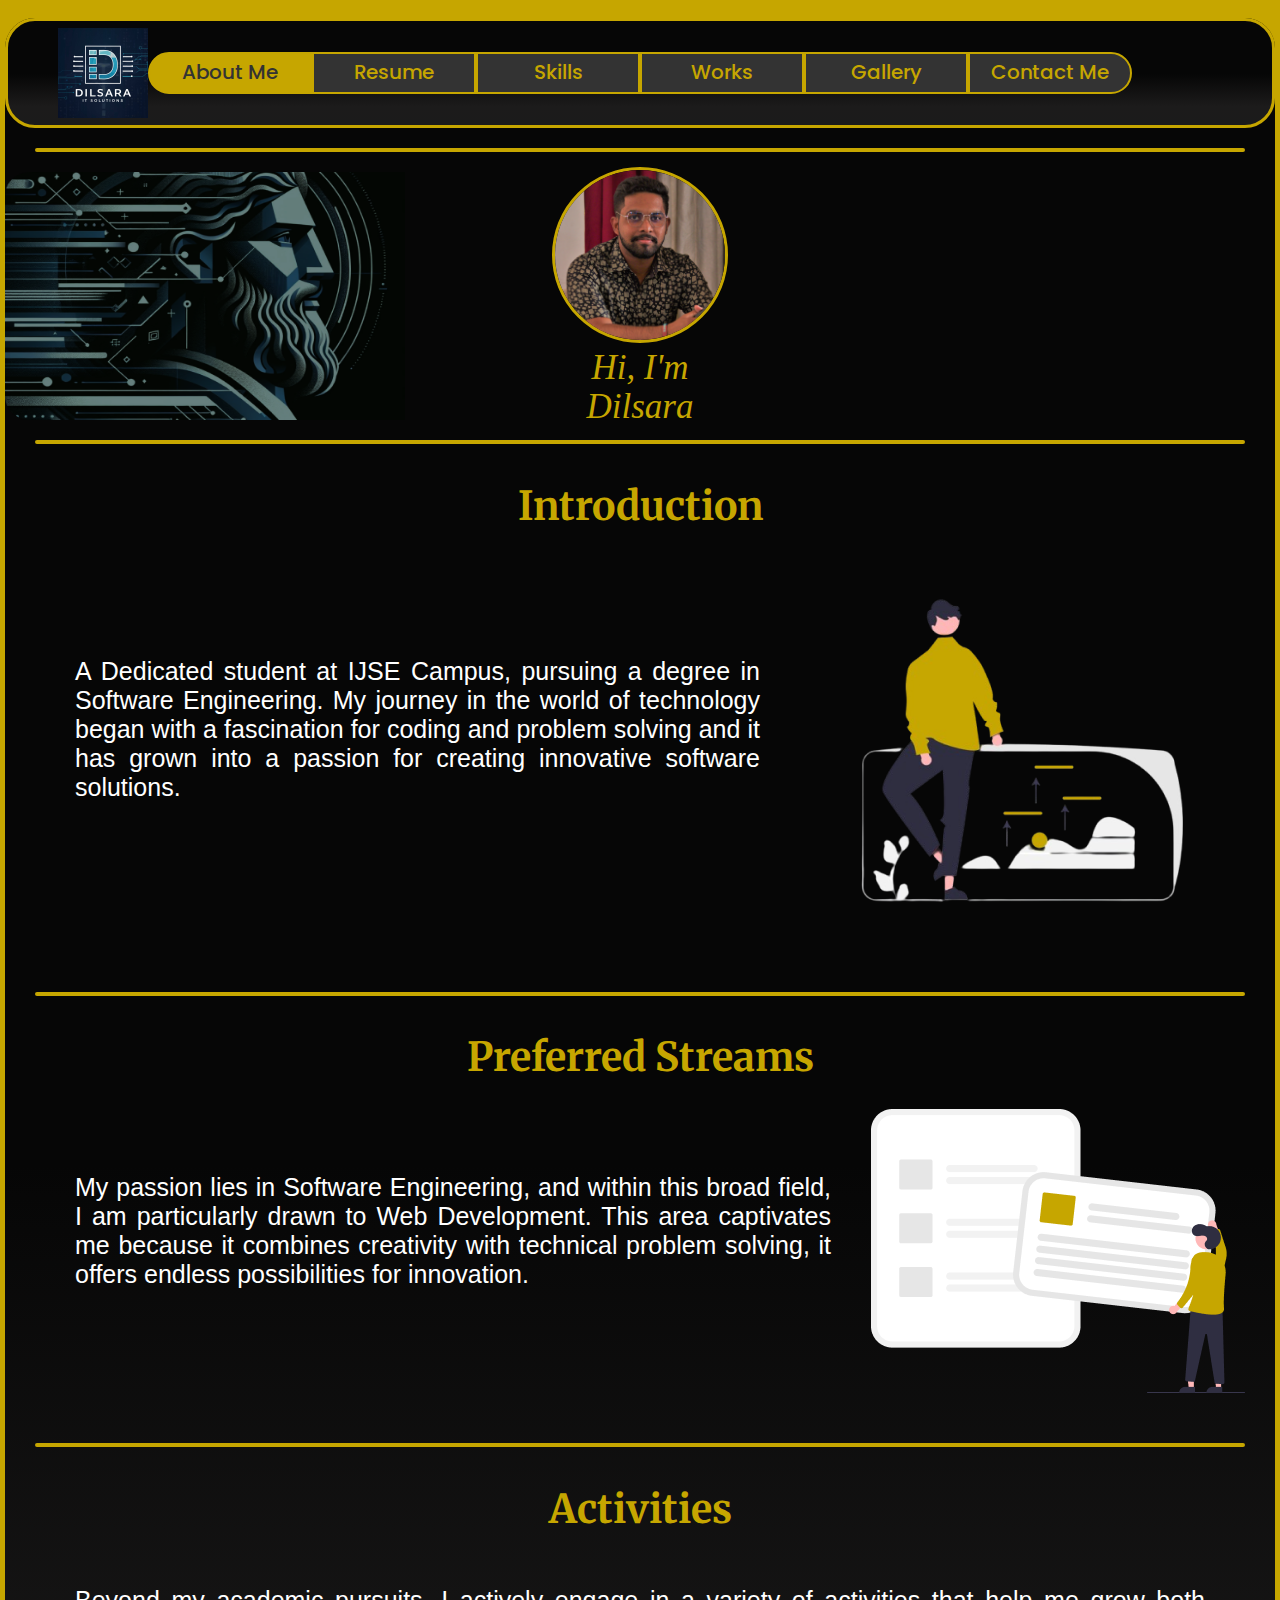
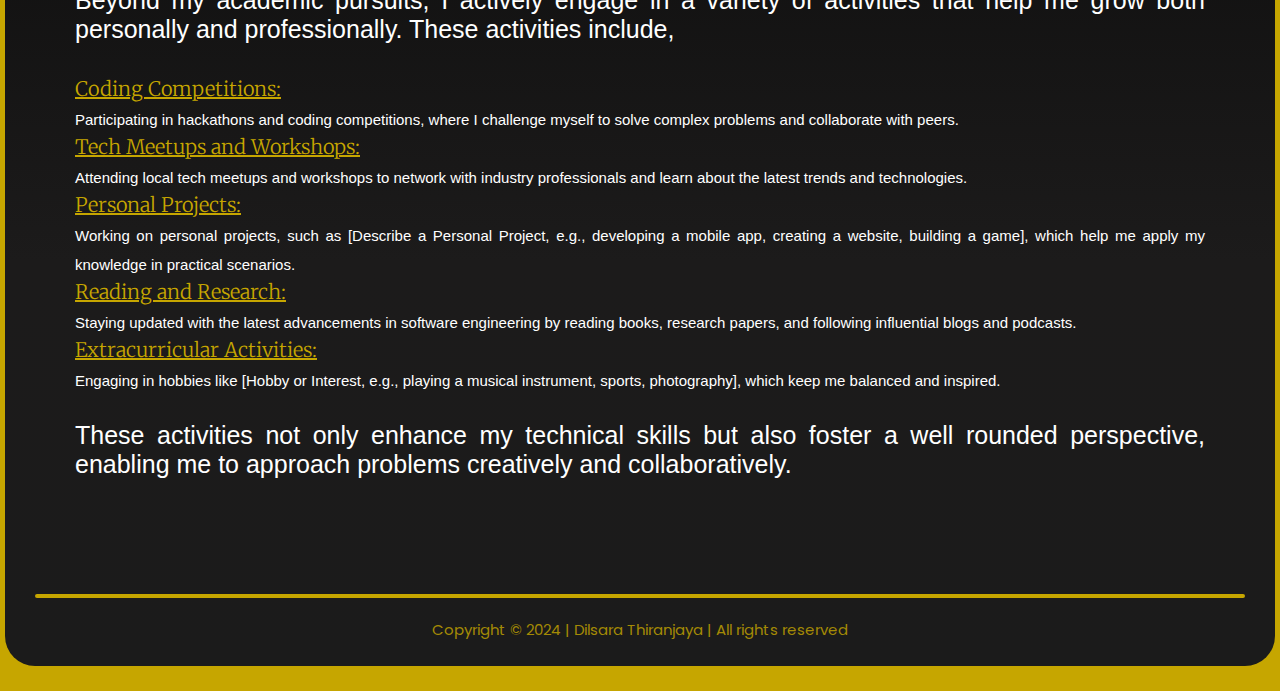
==== pages/about-me.html @ de801119 "Initial commit" ====
<!DOCTYPE html>
<html lang="en">

<head>
    <meta charset="UTF-8">
    <meta name="viewport" content="width=device-width, initial-scale=1.0">
    <title>Dilsara Thiranjaya</title>
    <link rel="icon" href="/assets/images/Logo.jpeg">
    <link rel="stylesheet" href="/assets/css/about-me.css">
    <link rel="preconnect" href="https://fonts.googleapis.com">
    <link rel="preconnect" href="https://fonts.gstatic.com" crossorigin>
    <link
        href="https://fonts.googleapis.com/css2?family=Poppins:ital,wght@0,100;0,200;0,300;0,400;0,500;0,600;0,700;0,800;0,900;1,100;1,200;1,300;1,400;1,500;1,600;1,700;1,800;1,900&display=swap"
        rel="stylesheet">
    <link
        href="https://fonts.googleapis.com/css2?family=Merriweather:ital,wght@0,300;0,400;0,700;0,900;1,300;1,400;1,700;1,900&display=swap"
        rel="stylesheet">
</head>

<body class="background">
    <div class="content-bg">
        <header class="header-box">
            <img id="header-logo" src="/assets/images/Logo.jpeg" alt="Logo">
            <div class="navigation-box">
                <nav>
                    <ul class="menu">
                        <li><a class="left-menu-box" id="about-me" href="#">About Me</a></li>
                        <li><a class="middle-menu-box" id="resume" href="/pages/resume.html">Resume</a></li>
                        <li><a class="middle-menu-box" id="skills" href="/pages/skills.html">Skills</a></li>
                        <li><a class="middle-menu-box" id="works" href="/pages/works.html">Works</a></li>
                        <li><a class="middle-menu-box" id="gallery" href="/pages/gallery.html">Gallery</a></li>
                        <li><a class="right-menu-box" id="contact-me" href="/pages/contact-me.html">Contact Me</a></li>
                    </ul>
                </nav>
            </div>
        </header>
        <main>
            <hr>
            <section class="profile-image-box">
                <img id="profile-side-art" src="/assets/images/Portfolio-side-art.png" alt="">
                <div class="profile-content">
                    <img id="profile-image" src="/assets/images/Profile-picture.png" alt="Profile-image">
                    <h1 id="profile-name">Hi, I'm Dilsara</h1>
                </div>
            </section>
            <hr>
            <section class="content-box">
                <h1 class="title-text">Introduction</h1>
                <div class="sub-content">
                    <p class="paragraph-text">A Dedicated student at IJSE Campus, pursuing a degree in Software
                        Engineering. My journey
                        in the world of technology
                        began with a fascination for coding and problem solving and it has grown into a passion for
                        creating innovative
                        software
                        solutions.</p>
                    <img id="side-img" src="/assets/images/Introduction-img.png" alt="image">
                </div>
                <hr>
                <h1 class="title-text">Preferred Streams</h1>
                <div class="sub-content">
                    <p class="paragraph-text">My passion lies in Software Engineering, and within this broad field, I am
                        particularly
                        drawn to Web Development. This
                        area captivates me because it combines creativity with technical problem solving, it offers
                        endless
                        possibilities for
                        innovation.</p>
                    <img id="side-img" src="/assets/images/Prefered-stream-img.png" alt="image">
                </div>
                <hr>
                <h1 class="title-text">Activities</h1>
                <div class="sub-content">
                    <p class="paragraph-text"><span class="main-text">Beyond my academic pursuits, I actively engage in
                            a variety of
                            activities that help me grow both personally and
                            professionally. These activities include,</span>
                        <br>
                        <br>
                        <span class="sub-header">Coding Competitions:</span>
                        <br>
                        <span class="sub-text">Participating in hackathons and coding competitions, where I challenge
                            myself to solve
                            complex problems and collaborate
                            with peers.</span>
                        <br>
                        <span class="sub-header">Tech Meetups and Workshops:</span>
                        <br>
                        <span class="sub-text">Attending local tech meetups and workshops to network with industry
                            professionals and
                            learn about the latest trends and
                            technologies.</span>
                        <br>
                        <span class="sub-header">Personal Projects:</span>
                        <br>
                        <span class="sub-text">Working on personal projects, such as [Describe a Personal Project, e.g.,
                            developing a
                            mobile app, creating a website,
                            building a game], which help me apply my knowledge in practical scenarios.</span>
                        <br>
                        <span class="sub-header">Reading and Research:</span>
                        <br>
                        <span class="sub-text">Staying updated with the latest advancements in software engineering by
                            reading books,
                            research papers, and following
                            influential blogs and podcasts.</span>
                        <br>
                        <span class="sub-header">Extracurricular Activities:</span>
                        <br>
                        <span class="sub-text">Engaging in hobbies like [Hobby or Interest, e.g., playing a musical
                            instrument, sports,
                            photography], which keep me
                            balanced and inspired.</span>
                        <br>
                        <br>
                        <span class="main-text">These activities not only enhance my technical skills but also foster a
                            well rounded
                            perspective, enabling me to
                            approach problems creatively and collaboratively.</span>
                    </p>
                </div>
            </section>
            <hr>
        </main>
        <footer class="footer-box">
            <p id="copyright">Copyright © 2024 | Dilsara Thiranjaya | All rights reserved</p>
        </footer>
    </div>
</body>

</html>
---- assets/css/about-me.css ----
.background {
  background-color: #c6a600;
  margin: 0;
  padding: 18px 5px 5px 5px;
}

.content-bg {
  height: 100%;
  width: 100%;
  background: linear-gradient(
    to bottom,
    #060606 51%,
    #1c1b1b 82%,
    #1b1b1b 100%
  );
  border-radius: 30px;
  align-items: center;
  justify-content: center;
}

/* ------------------------------- Header ------------------------------- */

.header-box {
  height: 110px;
  width: 100%;
  background: linear-gradient(
    to bottom,
    #060606 51%,
    #1c1b1b 82%,
    #1b1b1b 100%
  );
  border: 3px solid #c6a600;
  box-sizing: border-box;
  border-radius: 30px;
  display: flex;
  align-items: center;
  justify-content: center;
}

#header-logo {
  height: 90px;
  width: 90px;
  padding-left: 50px;
}

.navigation-box {
  margin: 0 auto;
  padding-right: 140px;
}

.menu {
  display: flex;
  padding: 0;
}

.menu li {
  list-style: none;
  font-size: 20px;
}

.menu li a {
  display: inline-block;
  width: 120px;
  height: 17.5px;
  line-height: 17.5px;
  text-align: center;
  padding: 10px 20px;
  background-color: #333333;
  color: #c6a600;
  border: 2px solid #c6a600;
  font-family: "Poppins", sans-serif;
  font-weight: 500;
  text-decoration: none;
  transition: 0.3s ease-in-out;
}

.left-menu-box {
  border-radius: 30px 0px 0px 30px;
}

.right-menu-box {
  border-radius: 0px 30px 30px 0px;
}

.middle-menu-box {
  border-radius: 0px;
}

.menu li a:hover {
  background-color: #ecc502;
  color: #333333;
  border-color: #ecc502;
  box-shadow: #ecc502 0px 0px 10px;
}

#about-me {
  background-color: #c6a600;
  color: #333333;
  border-color: #c6a600;
  cursor: default;
}

#about-me:hover {
  background-color: #c6a600;
  color: #333333;
  border-color: #c6a600;
  box-shadow: none;
}

/* ------------------------------- Profile ------------------------------- */

.profile-image-box {
  height: 248px;
  width: 100%;
  display: flex;
  align-items: center;
  justify-content: flex-start;
  margin-top: 20px;
}

.profile-content {
  width: 200px;
  display: flex;
  flex-direction: column;
  align-items: center;
  justify-content: center;
  padding-left: calc(50% - 500px);
}

#profile-image {
  width: 170px;
  height: 170px;
  border-radius: 100%;
  border: 3px solid #c6a600;
}

#profile-name {
  margin: 0 auto;
  padding-top: 5px;
  font-family: "Monotype Corsiva";
  font-style: italic;
  font-weight: 400;
  font-size: 35px;
  line-height: 39px;
  align-items: center;
  text-align: center;
  color: #c6a600;
}

#profile-side-art {
  height: 248px;
  width: 400px;
  opacity: 0.7;
}

/* ------------------------------- Content ------------------------------- */

.content-box {
  height: 100%;
  width: 100%;
  border-radius: 30px 30px 30px 30px;
  margin-top: 20px;
}

hr {
  width: 95%;
  border: 2px solid #c6a600;
  border-radius: 30px;
  margin-top: 20px;
  margin-bottom: 20px;
}

.sub-content {
  display: flex;

  justify-content: center;
  align-items: center;
  align-content: center;
  padding: 0px 30px 30px 30px;
}

.title-text {
  color: #c6a600;
  font-size: 40px;
  font-family: "Merriweather", serif;
  font-weight: 700;
  font-style: normal;
  text-align: center;
  padding-top: 10px;
}

.paragraph-text {
  color: #ffffff;
  font-size: 25px;
  font-family: "Nunito Sans", sans-serif;
  font-weight: 100;
  font-style: normal;
  text-align: justify;
  padding: 0px 40px 40px 40px;
}

#side-img {
  align-self: center;
}

.main-text {
  color: #ffffff;
  font-size: 25px;
  font-weight: 100;
}

.sub-header {
  font-family: "Merriweather", serif;
  color: #c6a600;
  font-size: 20px;
  font-weight: 300;
  text-decoration: underline;
}

.sub-text {
  color: #ffffff;
  font-size: 15px;
  font-weight: 100;
  padding-top: 10px;
}

/* ------------------------------- Footer ------------------------------- */

.footer-box {
  align-items: center;
  justify-content: center;
  margin: 20px;
  padding-bottom: 10px;
}

#copyright {
  font-family: "Poppins", sans-serif;
  font-weight: 400;
  font-size: 15px;
  opacity: 0.8;
  text-align: center;
  color: #c6a600;
}
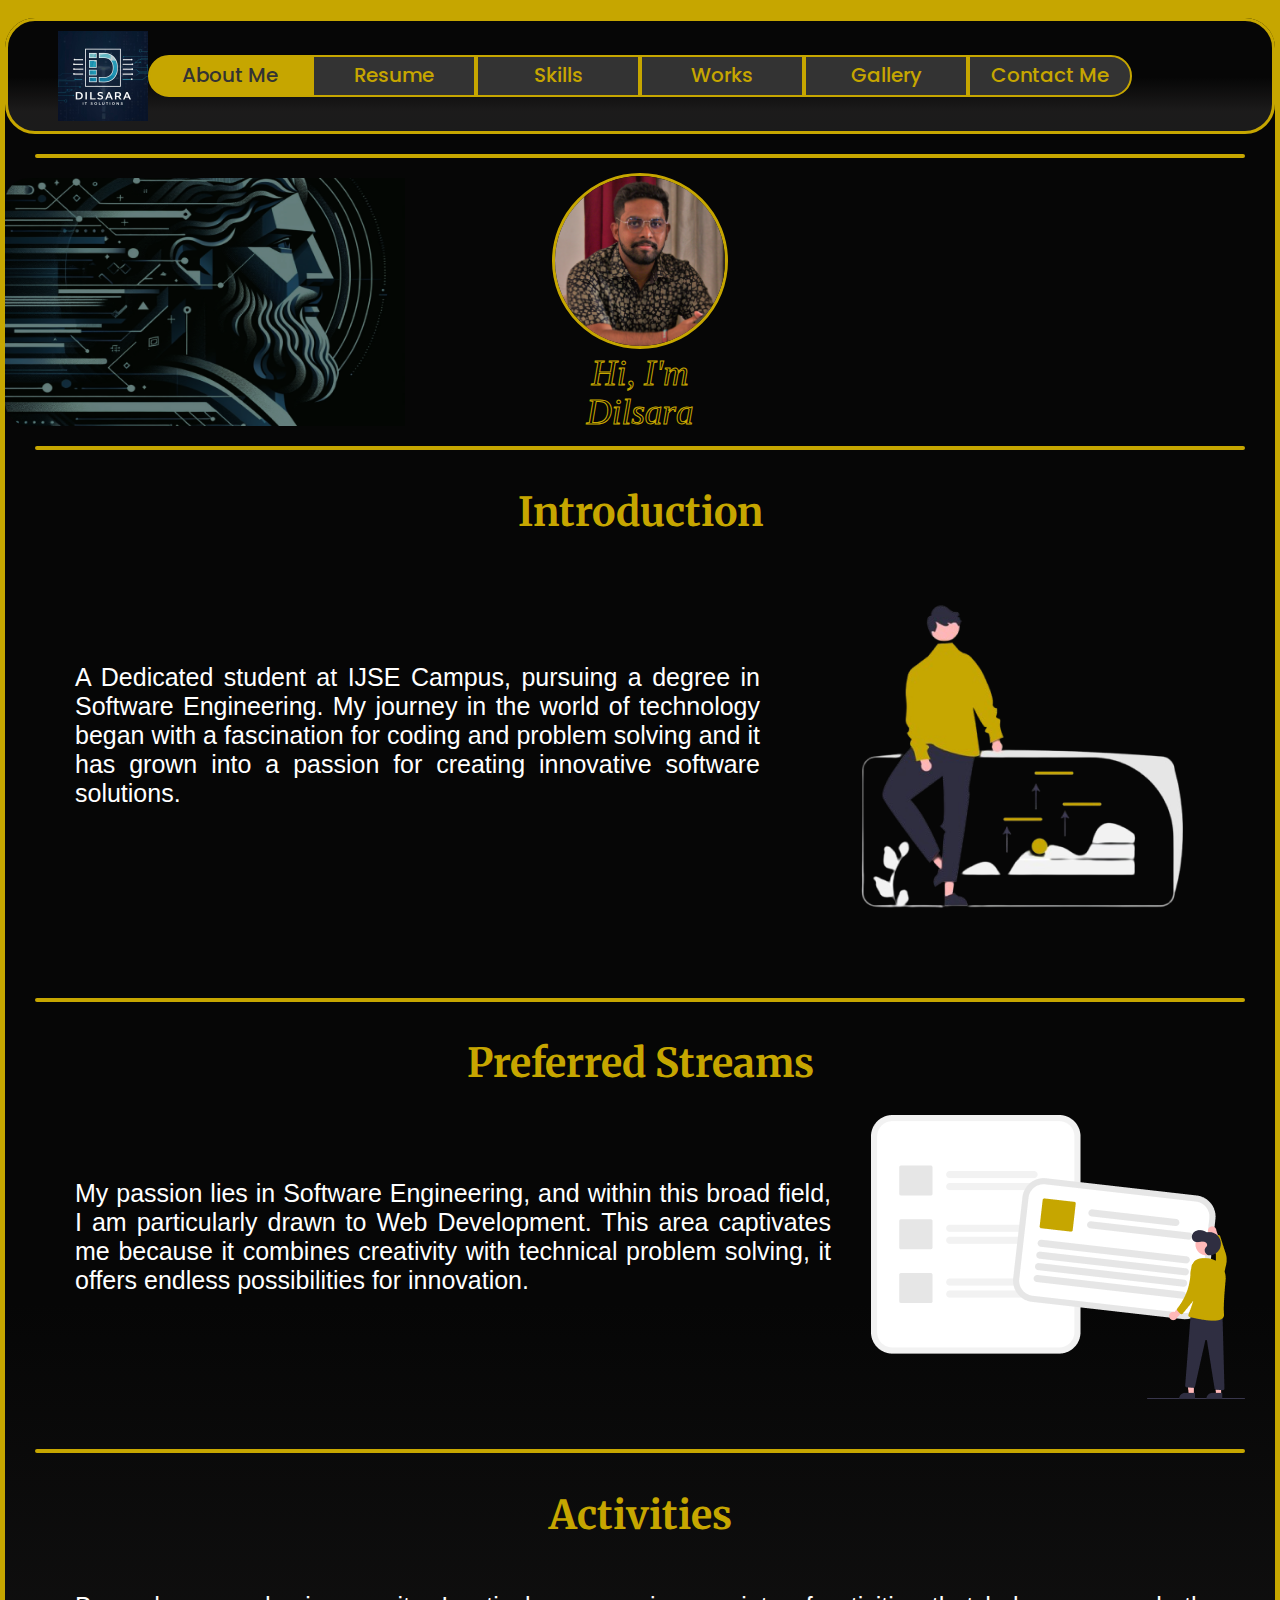
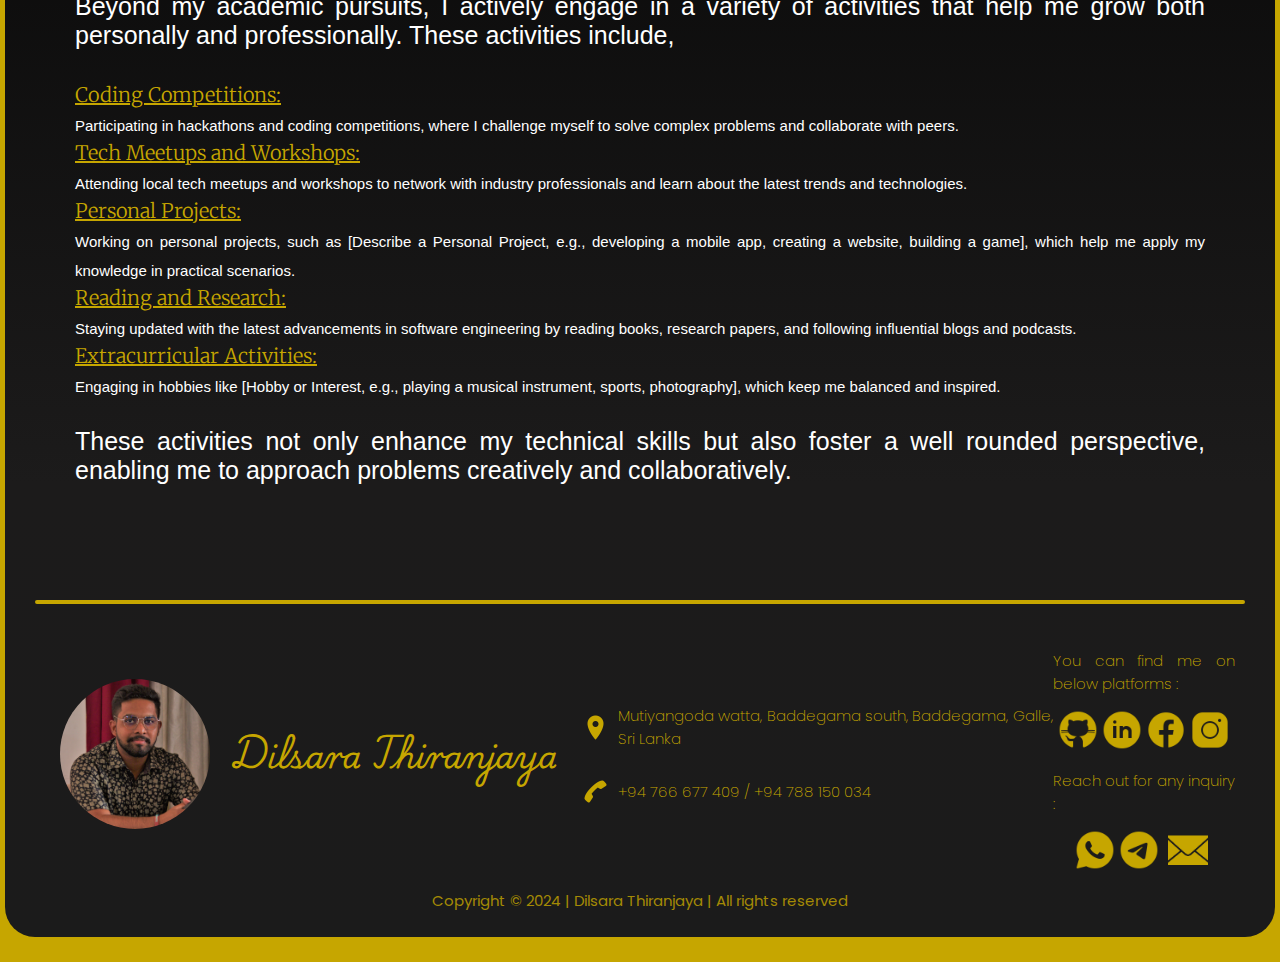
==== commit 0f0c303a: "Updated" ====
--- a/pages/about-me.html
+++ b/pages/about-me.html
@@ -15,6 +15,7 @@
     <link
         href="https://fonts.googleapis.com/css2?family=Merriweather:ital,wght@0,300;0,400;0,700;0,900;1,300;1,400;1,700;1,900&display=swap"
         rel="stylesheet">
+    <link href="https://fonts.googleapis.com/css2?family=Playwrite+CU:wght@100..400&display=swap" rel="stylesheet">
 </head>
 
 <body class="background">
@@ -123,6 +124,63 @@
             <hr>
         </main>
         <footer class="footer-box">
+            <div class="main-box">
+                <div class="left-side-box">
+                    <img id="footer-image" src="/assets/images/Profile-picture.png" alt="profile-image">
+                    <p id="footer-name">
+                        Dilsara Thiranjaya
+                    </p>
+                </div>
+                <div class="middle-box">
+                    <div class="contact-content">
+                        <img class="contact-icon" src="/assets/icons/Location-icon.png" alt="location" />
+                        <p class="contact-text">
+                            Mutiyangoda watta, Baddegama south, Baddegama, Galle, Sri Lanka
+                        </p>
+                    </div>
+                    <div class="contact-content">
+                        <img class="contact-icon" src="/assets/icons/Tel-icon.png" alt="tel" />
+                        <p class="contact-text">
+                            +94 766 677 409 / +94 788 150 034
+                        </p>
+                    </div>
+                </div>
+                <div class="right-side-box">
+                    <div class="social-media">
+                        <p id="follow-me-text">You can find me on below platforms :</p>
+                        <nav>
+                            <a href="https://github.com/DilsaraThiranjaya/" target="_blank">
+                                <img class="social-media-icon" src="/assets/icons/Github-icon.png" alt="github" />
+                            </a>
+                            <a href="https://www.linkedin.com/in/dilsara-thiranjaya-97b65128b/" target="_blank">
+                                <img class="social-media-icon" src="/assets/icons/LinkedIn-icon.png" alt="linkedin" />
+                            </a>
+                            <a href="https://web.facebook.com/dilsara.thiranjaya/" target="_blank">
+                                <img class="social-media-icon" src="/assets/icons/Facebook-icon.png" alt="facebook" />
+                            </a>
+                            </a>
+                            <a href="https://www.instagram.com/dilsarathiranjaya/" target="_blank">
+                                <img class="social-media-icon" src="/assets/icons/Instagram-icon.png" alt="instagram" />
+                            </a>
+                        </nav>
+                    </div>
+                    <div class="social-media">
+                        <p id="follow-me-text">Reach out for any inquiry :</p>
+                        <nav>
+                            <a href="https://wa.me/94766677409/" target="_blank">
+                                <img class="social-media-icon" src="/assets/icons/Whatsapp-icon.png" alt="whatsapp" />
+                            </a>
+                            <a href="https://t.me/dilsarathiranjaya/" target="_blank">
+                                <img class="social-media-icon" src="/assets/icons/Telegram-icon.png" alt="telegram" />
+                            </a>
+                            <a href="mailto:dilsarathiranjaya3@gmail.com/" target="_blank">
+                                <img id="email-icon" class="social-media-icon" src="/assets/icons/Email-icon.png"
+                                    alt="email" />
+                            </a>
+                        </nav>
+                    </div>
+                </div>
+            </div>
             <p id="copyright">Copyright © 2024 | Dilsara Thiranjaya | All rights reserved</p>
         </footer>
     </div>
--- a/assets/css/about-me.css
+++ b/assets/css/about-me.css
@@ -22,7 +22,6 @@
 
 .header-box {
   height: 110px;
-  width: 100%;
   background: linear-gradient(
     to bottom,
     #060606 51%,
@@ -30,11 +29,9 @@
     #1b1b1b 100%
   );
   border: 3px solid #c6a600;
-  box-sizing: border-box;
   border-radius: 30px;
   display: flex;
   align-items: center;
-  justify-content: center;
 }
 
 #header-logo {
@@ -144,7 +141,8 @@
   line-height: 39px;
   align-items: center;
   text-align: center;
-  color: #c6a600;
+  color: #060606;
+  -webkit-text-stroke: 1px #c6a600;
 }
 
 #profile-side-art {
@@ -227,10 +225,12 @@
 /* ------------------------------- Footer ------------------------------- */
 
 .footer-box {
+  display: flex;
+  flex-direction: column;
   align-items: center;
   justify-content: center;
   margin: 20px;
-  padding-bottom: 10px;
+  padding: 10px 20px;
 }
 
 #copyright {
@@ -241,3 +241,95 @@
   text-align: center;
   color: #c6a600;
 }
+
+.main-box {
+  display: flex;
+  width: 100%;
+  justify-content: space-between;
+  align-items: center;
+  padding: 0;
+}
+
+.left-side-box {
+  width: 550px;
+  display: flex;
+  justify-content: center;
+  align-items: center;
+  gap: 20px;
+}
+
+.middle-box {
+  width: 500px;
+}
+
+.right-side-box {
+  width: 190px;
+}
+
+.contact-content {
+  display: flex;
+  justify-content: flex-start;
+  align-items: center;
+}
+
+.contact-icon {
+  width: 25px;
+  height: 25px;
+  padding: 0px 10px;
+}
+
+.contact-text {
+  font-family: "Poppins", sans-serif;
+  font-weight: 200;
+  font-size: 15px;
+  text-align: justify;
+  color: #c6a600;
+}
+
+#footer-name {
+  font-family: "Playwrite CU", cursive;
+  font-weight: 600;
+  font-size: 30px;
+  color: #c6a600;
+}
+
+#footer-image {
+  width: 150px;
+  height: 150px;
+  border-radius: 180px;
+}
+
+#follow-me-text {
+  font-family: "Poppins", sans-serif;
+  font-weight: 200;
+  font-size: 15px;
+  text-align: justify;
+  color: #c6a600;
+  justify-self: flex-start;
+}
+
+.social-media {
+  width: 100%;
+  align-self: flex-end;
+  text-align: center;
+}
+
+.social-media-icon {
+  width: 40px;
+  height: 40px;
+}
+
+#email-icon {
+  height: 30px;
+  width: 40px;
+  padding: 5px;
+}
+
+.social-media a {
+  text-decoration: none;
+}
+
+.social-media-icon:hover {
+  transition: ease-in 0.3s;
+  transform: scale(1.2);
+}
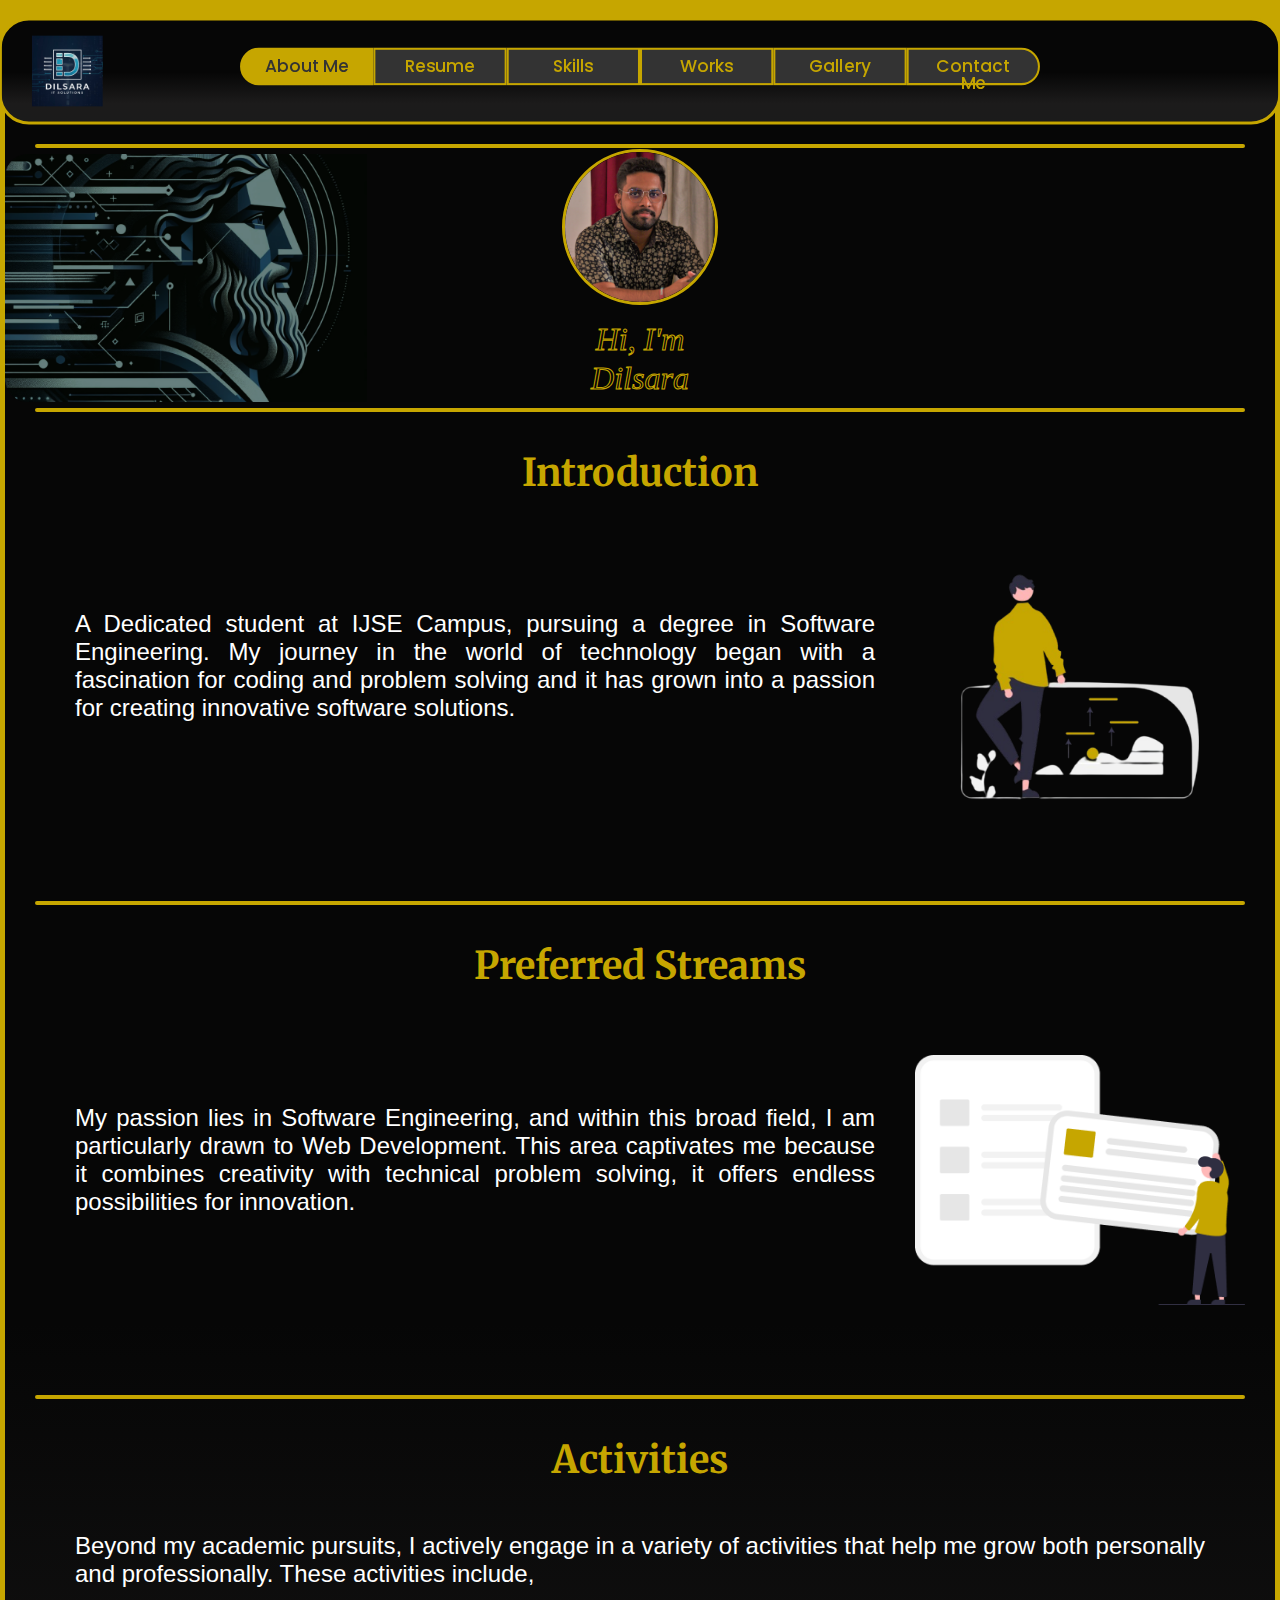
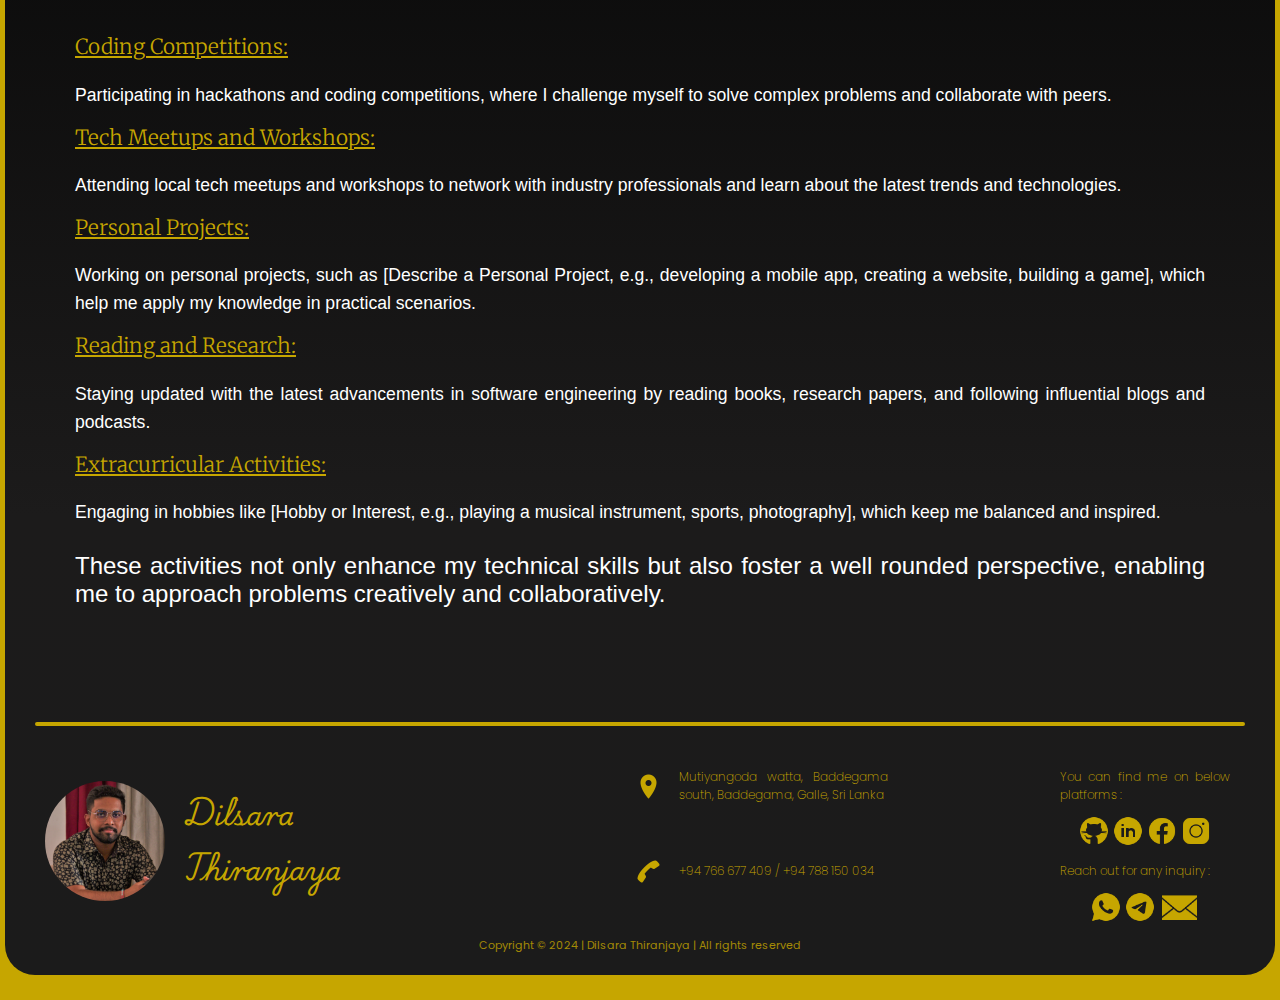
==== commit 0763e385: "Updated" ====
--- a/pages/about-me.html
+++ b/pages/about-me.html
@@ -7,6 +7,7 @@
     <title>Dilsara Thiranjaya</title>
     <link rel="icon" href="/assets/images/Logo.jpeg">
     <link rel="stylesheet" href="/assets/css/about-me.css">
+    <link rel="stylesheet" href="https://cdnjs.cloudflare.com/ajax/libs/font-awesome/6.0.0-beta3/css/all.min.css" />
     <link rel="preconnect" href="https://fonts.googleapis.com">
     <link rel="preconnect" href="https://fonts.gstatic.com" crossorigin>
     <link
@@ -34,6 +35,26 @@
                     </ul>
                 </nav>
             </div>
+            <button id="burger-btn">
+                <i id="burger" class="burger fa-solid fa-bars"></i>
+            </button>
+            <div id="menu-panel" class="menu-panel">
+                <nav>
+                    <button id="close-btn">
+                        <i id="close" class="close fa-solid fa-xmark"></i>
+                    </button>
+                </nav>
+                <nav class="side-manu-navigation">
+                    <ul class="side-menu">
+                        <li><a class="side-menu-item" id="about-me-side-menu" href="#">About Me</a></li>
+                        <li><a class="side-menu-item" href="/pages/resume.html">Resume</a></li>
+                        <li><a class="side-menu-item" href="/pages/skills.html">Skills</a></li>
+                        <li><a class="side-menu-item" href="/pages/works.html">Works</a></li>
+                        <li><a class="side-menu-item" href="/pages/gallery.html">Gallery</a></li>
+                        <li><a class="side-menu-item" href="/pages/contact-me.html">Contact Me</a></li>
+                    </ul>
+                </nav>
+            </div>
         </header>
         <main>
             <hr>
@@ -72,7 +93,8 @@
                 <hr>
                 <h1 class="title-text">Activities</h1>
                 <div class="sub-content">
-                    <p class="paragraph-text"><span class="main-text">Beyond my academic pursuits, I actively engage in
+                    <p class="paragraph-text">
+                        <span class="main-text">Beyond my academic pursuits, I actively engage in
                             a variety of
                             activities that help me grow both personally and
                             professionally. These activities include,</span>
@@ -184,6 +206,20 @@
             <p id="copyright">Copyright © 2024 | Dilsara Thiranjaya | All rights reserved</p>
         </footer>
     </div>
+
+    <script>
+        const burger = document.getElementById("burger");
+        const menuPanel = document.getElementById("menu-panel");
+        const closeBtn = document.getElementById("close");
+
+        burger.addEventListener("click", () => {
+            menuPanel.classList.toggle("active");
+        });
+
+        closeBtn.addEventListener("click", () => {
+            menuPanel.classList.remove("active");
+        });
+    </script>
 </body>
 
 </html>--- a/assets/css/about-me.css
+++ b/assets/css/about-me.css
@@ -1,3 +1,8 @@
+body {
+  margin: 0;
+  overflow-x: hidden;
+}
+
 .background {
   background-color: #c6a600;
   margin: 0;
@@ -21,6 +26,7 @@
 /* ------------------------------- Header ------------------------------- */
 
 .header-box {
+  scale: 1.005;
   height: 110px;
   background: linear-gradient(
     to bottom,
@@ -32,6 +38,8 @@
   border-radius: 30px;
   display: flex;
   align-items: center;
+  position: relative;
+  z-index: 10;
 }
 
 #header-logo {
@@ -42,7 +50,9 @@
 
 .navigation-box {
   margin: 0 auto;
-  padding-right: 140px;
+  position: absolute;
+  left: 50%;
+  transform: translateX(-50%);
 }
 
 .menu {
@@ -104,6 +114,102 @@
   box-shadow: none;
 }
 
+/* ===== Side Menu ===== */
+
+.burger {
+  color: #c6a600;
+  font-size: 32px;
+  scale: 1;
+  transition: scale 0.2s ease-in-out;
+}
+
+#burger-btn {
+  right: 35px;
+  opacity: 0%;
+}
+
+.burger:hover {
+  cursor: pointer;
+  color: #ecc502;
+  scale: 1.1;
+}
+
+button {
+  background-color: transparent;
+  position: absolute;
+  border: 0;
+}
+
+.menu-panel {
+  opacity: 0%;
+  height: 100vh;
+  width: 40vw;
+  background: linear-gradient(
+    to bottom,
+    #060606 51%,
+    #1c1b1b 82%,
+    #1b1b1b 100%
+  );
+  outline: 3px solid #c6a600;
+  border-radius: 30px;
+  position: fixed;
+  top: 0%;
+  right: -100%;
+  transition: right 0.5s ease;
+}
+
+.side-manu-navigation ul {
+  display: flex;
+  flex-direction: column;
+  row-gap: 20px;
+  margin-top: 150px;
+}
+
+.side-manu-navigation ul li a {
+  font-size: 18px;
+  color: #c6a600;
+  font-family: "Poppins", sans-serif;
+  font-weight: 500;
+  list-style: none;
+  text-decoration: none;
+}
+
+.side-menu-item:hover {
+  text-decoration: underline;
+  color: #ecc502;
+  cursor: pointer;
+}
+
+#about-me-side-menu {
+  color: #ecc502;
+  font-size: 20px;
+  font-weight: 600;
+}
+
+#about-me-side-menu:hover {
+  text-decoration: none;
+  color: #ecc502;
+  cursor: default;
+}
+
+.close {
+  color: #c6a600;
+  font-size: 28px;
+  margin: 15px;
+  rotate: 0deg;
+  transition: rotate 0.2s ease-in-out;
+}
+
+#close-btn {
+  right: 0%;
+}
+
+.close:hover {
+  cursor: pointer;
+  color: #ecc502;
+  rotate: 90deg;
+}
+
 /* ------------------------------- Profile ------------------------------- */
 
 .profile-image-box {
@@ -113,6 +219,7 @@
   align-items: center;
   justify-content: flex-start;
   margin-top: 20px;
+  position: relative;
 }
 
 .profile-content {
@@ -121,7 +228,9 @@
   flex-direction: column;
   align-items: center;
   justify-content: center;
-  padding-left: calc(50% - 500px);
+  position: absolute;
+  left: 50%;
+  transform: translateX(-50%);
 }
 
 #profile-image {
@@ -132,7 +241,8 @@
 }
 
 #profile-name {
-  margin: 0 auto;
+  width: 215px;
+  margin: 10px;
   padding-top: 5px;
   font-family: "Monotype Corsiva";
   font-style: italic;
@@ -146,8 +256,7 @@
 }
 
 #profile-side-art {
-  height: 248px;
-  width: 400px;
+  height: 275px;
   opacity: 0.7;
 }
 
@@ -156,8 +265,6 @@
 .content-box {
   height: 100%;
   width: 100%;
-  border-radius: 30px 30px 30px 30px;
-  margin-top: 20px;
 }
 
 hr {
@@ -170,7 +277,6 @@
 
 .sub-content {
   display: flex;
-
   justify-content: center;
   align-items: center;
   align-content: center;
@@ -179,7 +285,7 @@
 
 .title-text {
   color: #c6a600;
-  font-size: 40px;
+  font-size: 2.5rem;
   font-family: "Merriweather", serif;
   font-weight: 700;
   font-style: normal;
@@ -189,7 +295,7 @@
 
 .paragraph-text {
   color: #ffffff;
-  font-size: 25px;
+  font-size: 1.6rem;
   font-family: "Nunito Sans", sans-serif;
   font-weight: 100;
   font-style: normal;
@@ -199,25 +305,29 @@
 
 #side-img {
   align-self: center;
+  height: 350px;
+  width: 350px;
+  object-fit: contain;
 }
 
 .main-text {
   color: #ffffff;
-  font-size: 25px;
+  font-size: 1.6rem;
   font-weight: 100;
 }
 
 .sub-header {
   font-family: "Merriweather", serif;
   color: #c6a600;
-  font-size: 20px;
+  font-size: 1.4rem;
   font-weight: 300;
   text-decoration: underline;
+  line-height: 3;
 }
 
 .sub-text {
   color: #ffffff;
-  font-size: 15px;
+  font-size: 1.2rem;
   font-weight: 100;
   padding-top: 10px;
 }
@@ -259,22 +369,25 @@
 }
 
 .middle-box {
-  width: 500px;
+  width: 400px;
 }
 
 .right-side-box {
   width: 190px;
+  margin-right: 10px;
 }
 
 .contact-content {
   display: flex;
   justify-content: flex-start;
   align-items: center;
+  margin-bottom: 44px;
+  column-gap: 10px;
 }
 
 .contact-icon {
-  width: 25px;
-  height: 25px;
+  width: 30px;
+  height: 30px;
   padding: 0px 10px;
 }
 
@@ -333,3 +446,467 @@
   transition: ease-in 0.3s;
   transform: scale(1.2);
 }
+
+/* ------------------------------- Media Query ------------------------------- */
+
+@media screen and (min-width: 1440px) {
+}
+
+@media screen and (min-width: 1024px) and (max-width: 1439px) {
+  /* ===== Header ===== */
+
+  .header-box {
+    scale: 1.01;
+    height: 100px;
+  }
+
+  #header-logo {
+    height: 70px;
+    width: 70px;
+    padding-left: 30px;
+  }
+
+  .menu li {
+    font-size: 17px;
+  }
+
+  .menu li a {
+    width: 100px;
+    height: 16.5px;
+    line-height: 16.5px;
+    padding: 8px 14px;
+  }
+
+  /* ===== Profile ===== */
+
+  .profile-image-box {
+    height: 220px;
+  }
+
+  .profile-content {
+    width: 150px;
+  }
+
+  #profile-image {
+    width: 150px;
+    height: 150px;
+  }
+
+  #profile-name {
+    width: 180px;
+    font-size: 32px;
+  }
+
+  #profile-side-art {
+    height: 248px;
+  }
+
+  /* ===== Content ===== */
+
+  .title-text {
+    font-size: 2.4rem;
+    padding-top: 10px;
+  }
+
+  .paragraph-text {
+    font-size: 1.5rem;
+  }
+
+  #side-img {
+    height: 330px;
+    width: 330px;
+  }
+
+  .main-text {
+    font-size: 1.5rem;
+  }
+
+  .sub-header {
+    font-size: 1.3rem;
+  }
+
+  .sub-text {
+    font-size: 1.1rem;
+  }
+
+  /* ===== Footer ===== */
+
+  #copyright {
+    font-size: 11px;
+  }
+
+  .left-side-box {
+    width: 410px;
+    gap: 18px;
+  }
+
+  .middle-box {
+    width: 260px;
+  }
+
+  .contact-content {
+    margin-bottom: 34px;
+  }
+
+  .right-side-box {
+    width: 170px;
+    margin-right: 5px;
+  }
+
+  .contact-icon {
+    width: 25px;
+    height: 25px;
+    padding: 0px 8px;
+  }
+
+  .contact-text {
+    font-size: 12px;
+  }
+
+  #footer-name {
+    font-size: 25px;
+  }
+
+  #footer-image {
+    width: 120px;
+    height: 120px;
+  }
+
+  #follow-me-text {
+    font-size: 12px;
+  }
+
+  .social-media-icon {
+    width: 30px;
+    height: 30px;
+  }
+
+  #email-icon {
+    height: 25px;
+    width: 35px;
+    padding: 2.5px;
+  }
+}
+
+@media screen and (min-width: 768px) and (max-width: 1023px) {
+  .background {
+    padding: 15px 4px 4px 4px;
+  }
+
+  /* ===== Header ===== */
+
+  .header-box {
+    scale: 1.015;
+    height: 90px;
+  }
+
+  #header-logo {
+    height: 50px;
+    width: 50px;
+    padding-left: 25px;
+  }
+
+  .menu li {
+    font-size: 11px;
+  }
+
+  .menu li a {
+    width: 70px;
+    height: 14.5px;
+    line-height: 14.5px;
+    padding: 6px 12px;
+  }
+
+  /* ===== Profile ===== */
+
+  .profile-image-box {
+    height: 190px;
+  }
+
+  #profile-image {
+    width: 130px;
+    height: 130px;
+  }
+
+  #profile-name {
+    width: 165px;
+    font-size: 30px;
+    margin: 6px;
+  }
+
+  #profile-side-art {
+    height: 210px;
+  }
+
+  /* ===== Content ===== */
+
+  hr {
+    border-width: 1px;
+    margin-top: 15px;
+    margin-bottom: 15px;
+  }
+
+  .title-text {
+    font-size: 2.2rem;
+    padding-top: 8px;
+  }
+
+  .paragraph-text {
+    font-size: 1.3rem;
+    padding: 0px 30px 30px 30px;
+  }
+
+  #side-img {
+    height: 300px;
+    width: 300px;
+  }
+
+  .main-text {
+    font-size: 1.3rem;
+  }
+
+  .sub-header {
+    font-size: 1.1rem;
+  }
+
+  .sub-text {
+    font-size: 0.9rem;
+  }
+
+  /* ===== Footer ===== */
+
+  .footer-box {
+    margin: 10px;
+    padding: 10px 15px;
+  }
+
+  #copyright {
+    font-size: 10px;
+  }
+
+  .left-side-box {
+    width: 350px;
+    gap: 18px;
+  }
+
+  .middle-box {
+    width: 180px;
+  }
+
+  .contact-content {
+    margin-bottom: 24px;
+  }
+
+  .right-side-box {
+    width: 105px;
+    margin-right: 3px;
+  }
+
+  .contact-icon {
+    width: 15px;
+    height: 15px;
+    padding: 0px 8px;
+  }
+
+  .contact-text {
+    font-size: 8px;
+  }
+
+  #footer-name {
+    font-size: 20px;
+  }
+
+  #footer-image {
+    width: 100px;
+    height: 100px;
+  }
+
+  #follow-me-text {
+    font-size: 8px;
+  }
+
+  .social-media-icon {
+    width: 20px;
+    height: 20px;
+  }
+
+  #email-icon {
+    height: 15px;
+    width: 20px;
+    padding: 2.5px;
+  }
+}
+
+@media screen and (min-width: 425px) and (max-width: 767px) {
+  .background {
+    padding: 15px 3px 3px 3px;
+  }
+
+  /* ===== Header ===== */
+
+  .header-box {
+    scale: 1.015;
+    height: 90px;
+  }
+
+  #header-logo {
+    height: 50px;
+    width: 50px;
+    padding-left: 40px;
+  }
+
+  .menu li {
+    font-size: 11px;
+  }
+
+  .menu li a {
+    width: 70px;
+    height: 14.5px;
+    line-height: 14.5px;
+    padding: 6px 12px;
+  }
+
+  .navigation-box {
+    display: none;
+  }
+
+  .menu-panel {
+    opacity: 100%;
+  }
+
+  .menu-panel.active {
+    right: 0%;
+  }
+
+  #burger-btn {
+    opacity: 100%;
+  }
+
+  /* ===== Profile ===== */
+
+  .profile-image-box {
+    height: 190px;
+  }
+
+  #profile-image {
+    width: 130px;
+    height: 130px;
+  }
+
+  #profile-name {
+    width: 165px;
+    font-size: 30px;
+    margin: 6px;
+  }
+
+  #profile-side-art {
+    height: 210px;
+  }
+
+  /* ===== Content ===== */
+
+  hr {
+    border-width: 1px;
+    margin-top: 15px;
+    margin-bottom: 15px;
+  }
+
+  .title-text {
+    font-size: 2.2rem;
+    padding-top: 8px;
+  }
+
+  .paragraph-text {
+    font-size: 1.3rem;
+    padding: 0px 30px 30px 30px;
+  }
+
+  #side-img {
+    height: 300px;
+    width: 300px;
+  }
+
+  .main-text {
+    font-size: 1.3rem;
+  }
+
+  .sub-header {
+    font-size: 1.1rem;
+  }
+
+  .sub-text {
+    font-size: 0.9rem;
+  }
+
+  /* ===== Footer ===== */
+
+  .footer-box {
+    margin: 10px;
+    padding: 10px 15px;
+  }
+
+  #copyright {
+    font-size: 10px;
+  }
+
+  .left-side-box {
+    width: 350px;
+    gap: 18px;
+  }
+
+  .middle-box {
+    width: 180px;
+  }
+
+  .contact-content {
+    margin-bottom: 24px;
+  }
+
+  .right-side-box {
+    width: 105px;
+    margin-right: 3px;
+  }
+
+  .contact-icon {
+    width: 15px;
+    height: 15px;
+    padding: 0px 8px;
+  }
+
+  .contact-text {
+    font-size: 8px;
+  }
+
+  #footer-name {
+    font-size: 20px;
+  }
+
+  #footer-image {
+    width: 100px;
+    height: 100px;
+  }
+
+  #follow-me-text {
+    font-size: 8px;
+  }
+
+  .social-media-icon {
+    width: 20px;
+    height: 20px;
+  }
+
+  #email-icon {
+    height: 15px;
+    width: 20px;
+    padding: 2.5px;
+  }
+}
+
+@media screen and (min-width: 375px) and (max-width: 424px) {
+}
+
+@media screen and (min-width: 320px) and (max-width: 374px) {
+}
+
+@media screen and (max-width: 323px) {
+}
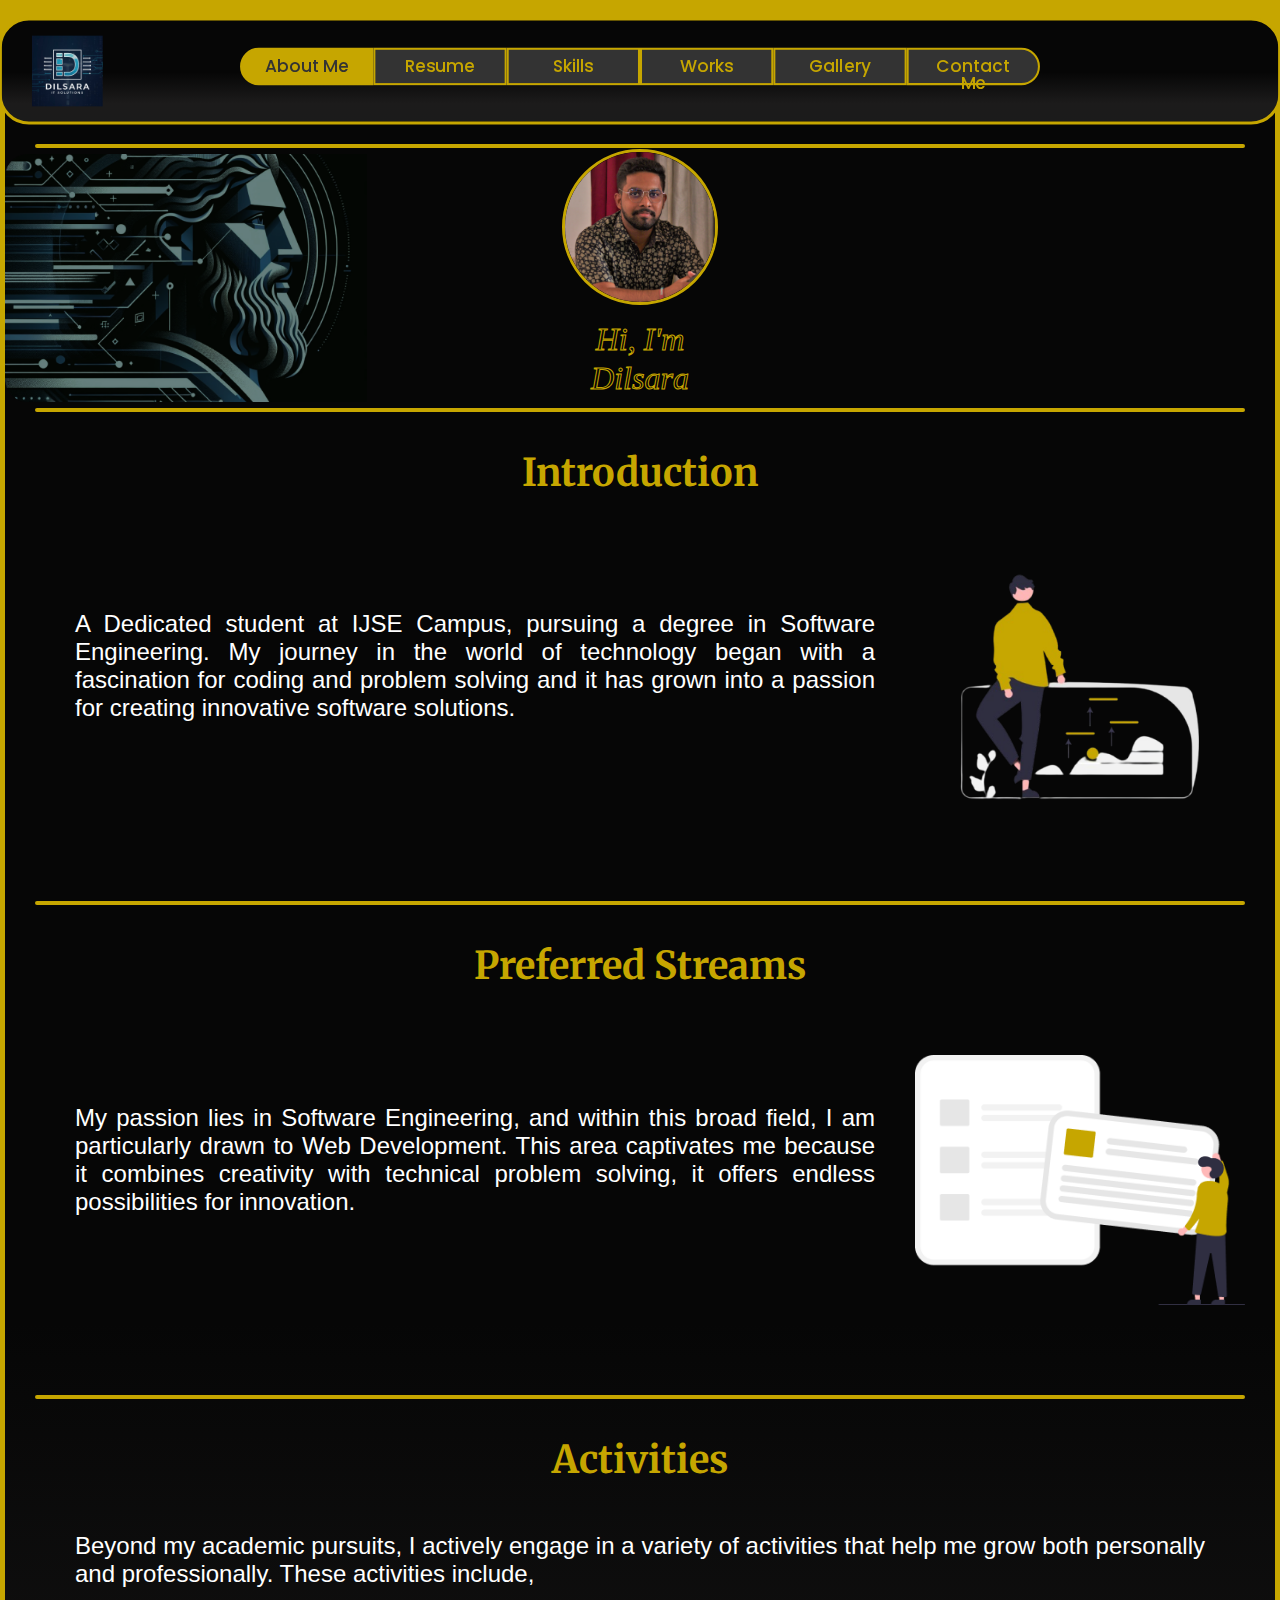
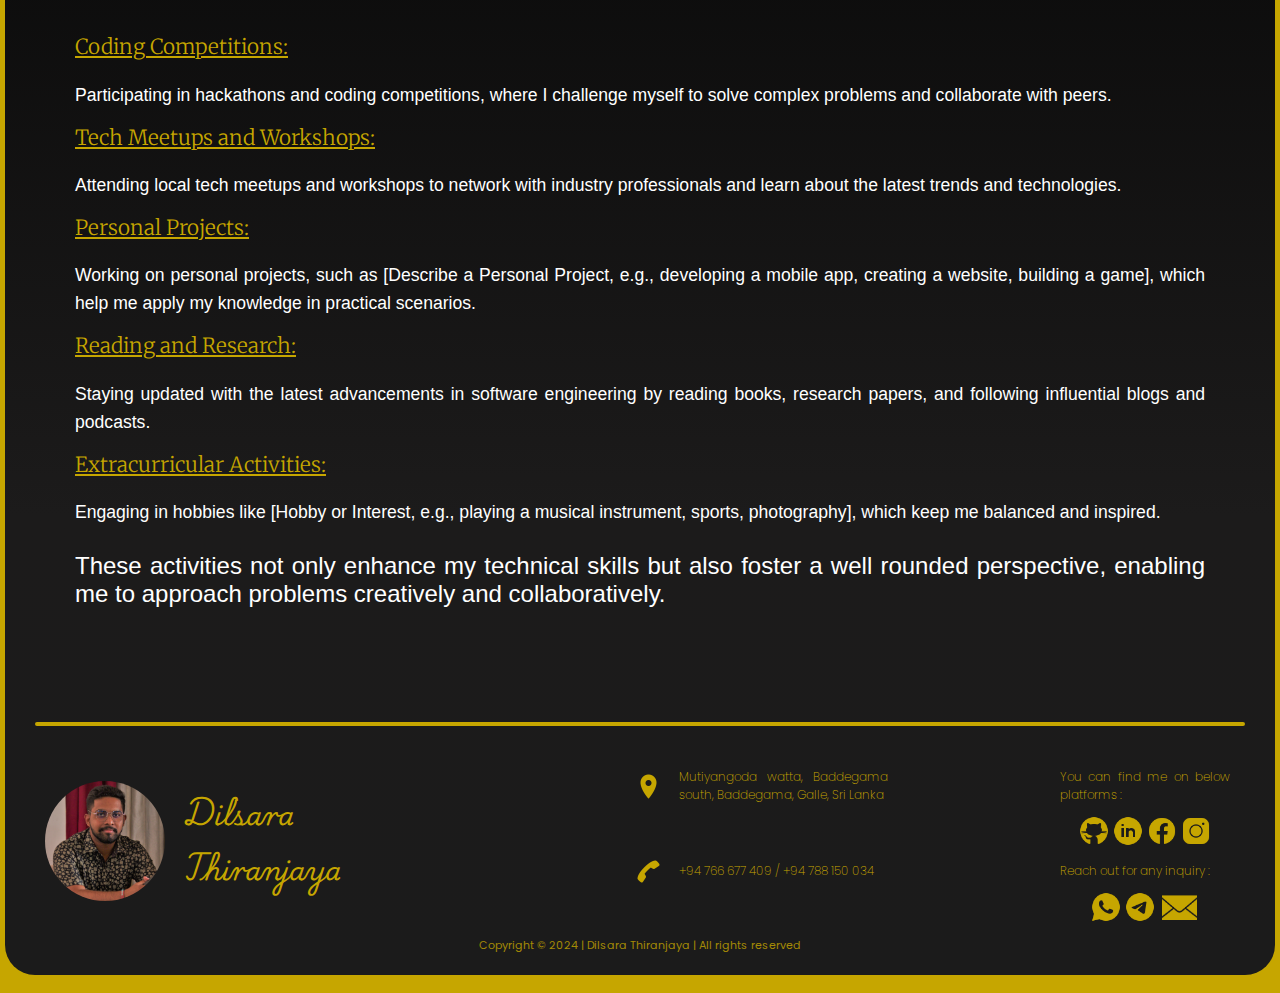
==== commit 07a03ae0: "Updated" ====
--- a/pages/about-me.html
+++ b/pages/about-me.html
@@ -76,7 +76,7 @@
                         creating innovative
                         software
                         solutions.</p>
-                    <img id="side-img" src="/assets/images/Introduction-img.png" alt="image">
+                    <img class="side-img" src="/assets/images/Introduction-img.png" alt="image">
                 </div>
                 <hr>
                 <h1 class="title-text">Preferred Streams</h1>
@@ -88,7 +88,7 @@
                         endless
                         possibilities for
                         innovation.</p>
-                    <img id="side-img" src="/assets/images/Prefered-stream-img.png" alt="image">
+                    <img class="side-img" src="/assets/images/Prefered-stream-img.png" alt="image">
                 </div>
                 <hr>
                 <h1 class="title-text">Activities</h1>
--- a/assets/css/about-me.css
+++ b/assets/css/about-me.css
@@ -6,7 +6,7 @@
 .background {
   background-color: #c6a600;
   margin: 0;
-  padding: 18px 5px 5px 5px;
+  padding: 18px 5px 18px 5px;
 }
 
 .content-bg {
@@ -279,7 +279,6 @@
   display: flex;
   justify-content: center;
   align-items: center;
-  align-content: center;
   padding: 0px 30px 30px 30px;
 }
 
@@ -303,7 +302,7 @@
   padding: 0px 40px 40px 40px;
 }
 
-#side-img {
+.side-img {
   align-self: center;
   height: 350px;
   width: 350px;
@@ -339,7 +338,7 @@
   flex-direction: column;
   align-items: center;
   justify-content: center;
-  margin: 20px;
+  margin: 20px 20px 0px 20px;
   padding: 10px 20px;
 }
 
@@ -512,7 +511,7 @@
     font-size: 1.5rem;
   }
 
-  #side-img {
+  .side-img {
     height: 330px;
     width: 330px;
   }
@@ -590,13 +589,13 @@
 
 @media screen and (min-width: 768px) and (max-width: 1023px) {
   .background {
-    padding: 15px 4px 4px 4px;
+    padding: 15px 4px 15px 4px;
   }
 
   /* ===== Header ===== */
 
   .header-box {
-    scale: 1.015;
+    scale: 1.01;
     height: 90px;
   }
 
@@ -656,7 +655,7 @@
     padding: 0px 30px 30px 30px;
   }
 
-  #side-img {
+  .side-img {
     height: 300px;
     width: 300px;
   }
@@ -739,14 +738,14 @@
 
 @media screen and (min-width: 425px) and (max-width: 767px) {
   .background {
-    padding: 15px 3px 3px 3px;
+    padding: 15px 3px 15px 3px;
   }
 
   /* ===== Header ===== */
 
   .header-box {
     scale: 1.015;
-    height: 90px;
+    height: 70px;
   }
 
   #header-logo {
@@ -755,17 +754,6 @@
     padding-left: 40px;
   }
 
-  .menu li {
-    font-size: 11px;
-  }
-
-  .menu li a {
-    width: 70px;
-    height: 14.5px;
-    line-height: 14.5px;
-    padding: 6px 12px;
-  }
-
   .navigation-box {
     display: none;
   }
@@ -785,22 +773,22 @@
   /* ===== Profile ===== */
 
   .profile-image-box {
-    height: 190px;
+    height: 160px;
   }
 
   #profile-image {
-    width: 130px;
-    height: 130px;
+    width: 100px;
+    height: 100px;
   }
 
   #profile-name {
-    width: 165px;
-    font-size: 30px;
-    margin: 6px;
+    width: 150px;
+    font-size: 26px;
+    margin: 4px;
   }
 
   #profile-side-art {
-    height: 210px;
+    height: 185px;
   }
 
   /* ===== Content ===== */
@@ -812,30 +800,36 @@
   }
 
   .title-text {
-    font-size: 2.2rem;
-    padding-top: 8px;
+    font-size: 1.8rem;
+    padding-top: 5px;
   }
 
   .paragraph-text {
-    font-size: 1.3rem;
-    padding: 0px 30px 30px 30px;
-  }
-
-  #side-img {
-    height: 300px;
-    width: 300px;
+    font-size: 1rem;
+    padding: 0 20px;
+  }
+
+  .side-img {
+    height: 200px;
+    width: 200px;
+  }
+
+  .sub-content {
+    display: flex;
+    flex-direction: column;
+    padding: 0;
   }
 
   .main-text {
-    font-size: 1.3rem;
+    font-size: 1rem;
   }
 
   .sub-header {
-    font-size: 1.1rem;
+    font-size: 0.9rem;
   }
 
   .sub-text {
-    font-size: 0.9rem;
+    font-size: 0.7rem;
   }
 
   /* ===== Footer ===== */
@@ -845,49 +839,54 @@
     padding: 10px 15px;
   }
 
+  .main-box {
+    flex-direction: column;
+  }
+
   #copyright {
-    font-size: 10px;
+    font-size: 8px;
   }
 
   .left-side-box {
-    width: 350px;
-    gap: 18px;
+    width: 100%;
+    gap: 10px;
   }
 
   .middle-box {
-    width: 180px;
+    width: 100%;
+    margin: 20px 0px;
   }
 
   .contact-content {
-    margin-bottom: 24px;
+    margin: 5px 10px;
   }
 
   .right-side-box {
-    width: 105px;
-    margin-right: 3px;
+    width: 100%;
+    margin-bottom: 10px;
   }
 
   .contact-icon {
     width: 15px;
     height: 15px;
-    padding: 0px 8px;
   }
 
   .contact-text {
-    font-size: 8px;
+    font-size: 10px;
   }
 
   #footer-name {
-    font-size: 20px;
+    font-size: 18px;
   }
 
   #footer-image {
-    width: 100px;
-    height: 100px;
+    width: 70px;
+    height: 70px;
   }
 
   #follow-me-text {
-    font-size: 8px;
+    font-size: 10px;
+    text-align: center;
   }
 
   .social-media-icon {
@@ -903,10 +902,579 @@
 }
 
 @media screen and (min-width: 375px) and (max-width: 424px) {
+  .background {
+    padding: 10px 3px 10px 3px;
+  }
+
+  /* ===== Header ===== */
+
+  .header-box {
+    scale: 1.02;
+    height: 60px;
+    border-radius: 20px;
+  }
+
+  #header-logo {
+    height: 40px;
+    width: 40px;
+    padding-left: 30px;
+  }
+
+  .navigation-box {
+    display: none;
+  }
+
+  .menu-panel {
+    opacity: 100%;
+  }
+
+  .menu-panel.active {
+    right: 0%;
+  }
+
+  #burger-btn {
+    opacity: 100%;
+    right: 30px;
+  }
+
+  .burger {
+    font-size: 30px;
+  }
+
+  .side-menu {
+    padding: 0px 0px 0px 20px;
+  }
+
+  .side-manu-navigation ul {
+    row-gap: 10px;
+    margin-top: 120px;
+  }
+
+  .side-manu-navigation ul li a {
+    font-size: 15px;
+  }
+
+  #about-me-side-menu {
+    font-size: 18px;
+  }
+
+  .close {
+    font-size: 25px;
+  }
+
+  /* ===== Profile ===== */
+
+  .profile-image-box {
+    height: 140px;
+  }
+
+  #profile-image {
+    width: 90px;
+    height: 90px;
+  }
+
+  #profile-name {
+    width: 130px;
+    font-size: 24px;
+    margin: 4px;
+  }
+
+  #profile-side-art {
+    height: 160px;
+  }
+
+  /* ===== Content ===== */
+
+  hr {
+    border-width: 1px;
+    margin-top: 15px;
+    margin-bottom: 15px;
+  }
+
+  .title-text {
+    font-size: 1.6rem;
+    padding-top: 3px;
+  }
+
+  .paragraph-text {
+    font-size: 0.8rem;
+    padding: 0 20px;
+  }
+
+  .side-img {
+    height: 180px;
+    width: 180px;
+  }
+
+  .sub-content {
+    display: flex;
+    flex-direction: column;
+    padding: 0;
+  }
+
+  .main-text {
+    font-size: 0.8rem;
+  }
+
+  .sub-header {
+    font-size: 0.7rem;
+  }
+
+  .sub-text {
+    font-size: 0.6rem;
+  }
+
+  /* ===== Footer ===== */
+
+  .footer-box {
+    margin: 8px;
+    padding: 10px 15px;
+  }
+
+  .main-box {
+    flex-direction: column;
+  }
+
+  #copyright {
+    font-size: 7px;
+  }
+
+  .left-side-box {
+    width: 100%;
+    gap: 8px;
+  }
+
+  .middle-box {
+    width: 100%;
+    margin: 20px 0px;
+  }
+
+  .contact-content {
+    margin: 5px 10px;
+  }
+
+  .right-side-box {
+    width: 100%;
+    margin-bottom: 10px;
+  }
+
+  .contact-icon {
+    width: 15px;
+    height: 15px;
+  }
+
+  .contact-text {
+    font-size: 9px;
+  }
+
+  #footer-name {
+    font-size: 15px;
+  }
+
+  #footer-image {
+    width: 70px;
+    height: 70px;
+  }
+
+  #follow-me-text {
+    font-size: 9px;
+    text-align: center;
+  }
+
+  .social-media-icon {
+    width: 20px;
+    height: 20px;
+  }
+
+  #email-icon {
+    height: 15px;
+    width: 20px;
+    padding: 2.5px;
+  }
 }
 
 @media screen and (min-width: 320px) and (max-width: 374px) {
+  .background {
+    padding: 5px 2px 5px 2px;
+  }
+
+  /* ===== Header ===== */
+
+  .header-box {
+    scale: 1.022;
+    height: 50px;
+    border-radius: 20px;
+    border-width: 3px;
+  }
+
+  #header-logo {
+    height: 40px;
+    width: 40px;
+    padding-left: 20px;
+  }
+
+  .navigation-box {
+    display: none;
+  }
+
+  .menu-panel {
+    opacity: 100%;
+  }
+
+  .menu-panel.active {
+    right: 0%;
+  }
+
+  #burger-btn {
+    opacity: 100%;
+    right: 20px;
+  }
+
+  .burger {
+    font-size: 28px;
+  }
+
+  .side-menu {
+    padding: 0px 0px 0px 20px;
+  }
+
+  .side-manu-navigation ul {
+    row-gap: 10px;
+    margin-top: 120px;
+  }
+
+  .side-manu-navigation ul li a {
+    font-size: 13px;
+  }
+
+  #about-me-side-menu {
+    font-size: 16px;
+  }
+
+  .close {
+    font-size: 23px;
+  }
+
+  /* ===== Profile ===== */
+
+  .profile-image-box {
+    height: 140px;
+  }
+
+  #profile-image {
+    width: 90px;
+    height: 90px;
+  }
+
+  #profile-name {
+    width: 130px;
+    font-size: 24px;
+    margin: 4px;
+  }
+
+  #profile-side-art {
+    height: 160px;
+  }
+
+  /* ===== Content ===== */
+
+  hr {
+    border-width: 1px;
+    margin-top: 15px;
+    margin-bottom: 15px;
+  }
+
+  .title-text {
+    font-size: 1.6rem;
+    padding-top: 3px;
+  }
+
+  .paragraph-text {
+    font-size: 0.8rem;
+    padding: 0 20px;
+  }
+
+  .side-img {
+    height: 180px;
+    width: 180px;
+  }
+
+  .sub-content {
+    display: flex;
+    flex-direction: column;
+    padding: 0;
+  }
+
+  .main-text {
+    font-size: 0.8rem;
+  }
+
+  .sub-header {
+    font-size: 0.7rem;
+  }
+
+  .sub-text {
+    font-size: 0.6rem;
+  }
+
+  /* ===== Footer ===== */
+
+  .footer-box {
+    margin: 8px;
+    padding: 10px 15px;
+  }
+
+  .main-box {
+    flex-direction: column;
+  }
+
+  #copyright {
+    font-size: 7px;
+  }
+
+  .left-side-box {
+    width: 100%;
+    gap: 8px;
+  }
+
+  .middle-box {
+    width: 100%;
+    margin: 15px 0px;
+  }
+
+  .contact-content {
+    margin: 5px 10px;
+  }
+
+  .right-side-box {
+    width: 100%;
+    margin-bottom: 10px;
+  }
+
+  .contact-icon {
+    width: 15px;
+    height: 15px;
+  }
+
+  .contact-text {
+    font-size: 9px;
+  }
+
+  #footer-name {
+    font-size: 15px;
+  }
+
+  #footer-image {
+    width: 70px;
+    height: 70px;
+  }
+
+  #follow-me-text {
+    font-size: 9px;
+    text-align: center;
+  }
+
+  .social-media-icon {
+    width: 20px;
+    height: 20px;
+  }
+
+  #email-icon {
+    height: 15px;
+    width: 20px;
+    padding: 2.5px;
+  }
 }
 
 @media screen and (max-width: 323px) {
-}
+  .background {
+    padding: 5px 2px 5px 2px;
+  }
+
+  /* ===== Header ===== */
+
+  .header-box {
+    scale: 1.022;
+    height: 50px;
+    border-radius: 20px;
+    border-width: 2px;
+  }
+
+  #header-logo {
+    height: 40px;
+    width: 40px;
+    padding-left: 20px;
+  }
+
+  .navigation-box {
+    display: none;
+  }
+
+  .menu-panel {
+    opacity: 100%;
+  }
+
+  .menu-panel.active {
+    right: 0%;
+  }
+
+  #burger-btn {
+    opacity: 100%;
+    right: 20px;
+  }
+
+  .burger {
+    font-size: 28px;
+  }
+
+  .side-menu {
+    padding: 0px 0px 0px 20px;
+  }
+
+  .side-manu-navigation ul {
+    row-gap: 10px;
+    margin-top: 120px;
+  }
+
+  .side-manu-navigation ul li a {
+    font-size: 13px;
+  }
+
+  #about-me-side-menu {
+    font-size: 16px;
+  }
+
+  .close {
+    font-size: 23px;
+  }
+
+  /* ===== Profile ===== */
+
+  .profile-image-box {
+    height: 140px;
+  }
+
+  #profile-image {
+    width: 90px;
+    height: 90px;
+  }
+
+  #profile-name {
+    width: 130px;
+    font-size: 24px;
+    margin: 4px;
+  }
+
+  #profile-side-art {
+    display: none;
+  }
+
+  /* ===== Content ===== */
+
+  hr {
+    border-width: 1px;
+    margin-top: 15px;
+    margin-bottom: 15px;
+  }
+
+  .title-text {
+    font-size: 1.6rem;
+    padding-top: 3px;
+  }
+
+  .paragraph-text {
+    font-size: 0.8rem;
+    padding: 0 20px;
+  }
+
+  .side-img {
+    height: 180px;
+    width: 180px;
+  }
+
+  .sub-content {
+    display: flex;
+    flex-direction: column;
+    padding: 0;
+  }
+
+  .main-text {
+    font-size: 0.8rem;
+  }
+
+  .sub-header {
+    font-size: 0.7rem;
+  }
+
+  .sub-text {
+    font-size: 0.6rem;
+  }
+
+  /* ===== Footer ===== */
+
+  .footer-box {
+    margin: 8px;
+    padding: 10px 15px;
+  }
+
+  .main-box {
+    flex-direction: column;
+  }
+
+  #copyright {
+    font-size: 7px;
+  }
+
+  .left-side-box {
+    width: 100%;
+    gap: 8px;
+  }
+
+  .middle-box {
+    width: 100%;
+    margin: 15px 0px;
+  }
+
+  .contact-content {
+    margin: 5px 10px;
+  }
+
+  .right-side-box {
+    width: 100%;
+    margin-bottom: 10px;
+  }
+
+  .contact-icon {
+    width: 15px;
+    height: 15px;
+  }
+
+  .contact-text {
+    font-size: 9px;
+  }
+
+  #footer-name {
+    font-size: 15px;
+  }
+
+  #footer-image {
+    width: 70px;
+    height: 70px;
+  }
+
+  #follow-me-text {
+    font-size: 9px;
+    text-align: center;
+  }
+
+  .social-media-icon {
+    width: 20px;
+    height: 20px;
+  }
+
+  #email-icon {
+    height: 15px;
+    width: 20px;
+    padding: 2.5px;
+  }
+}
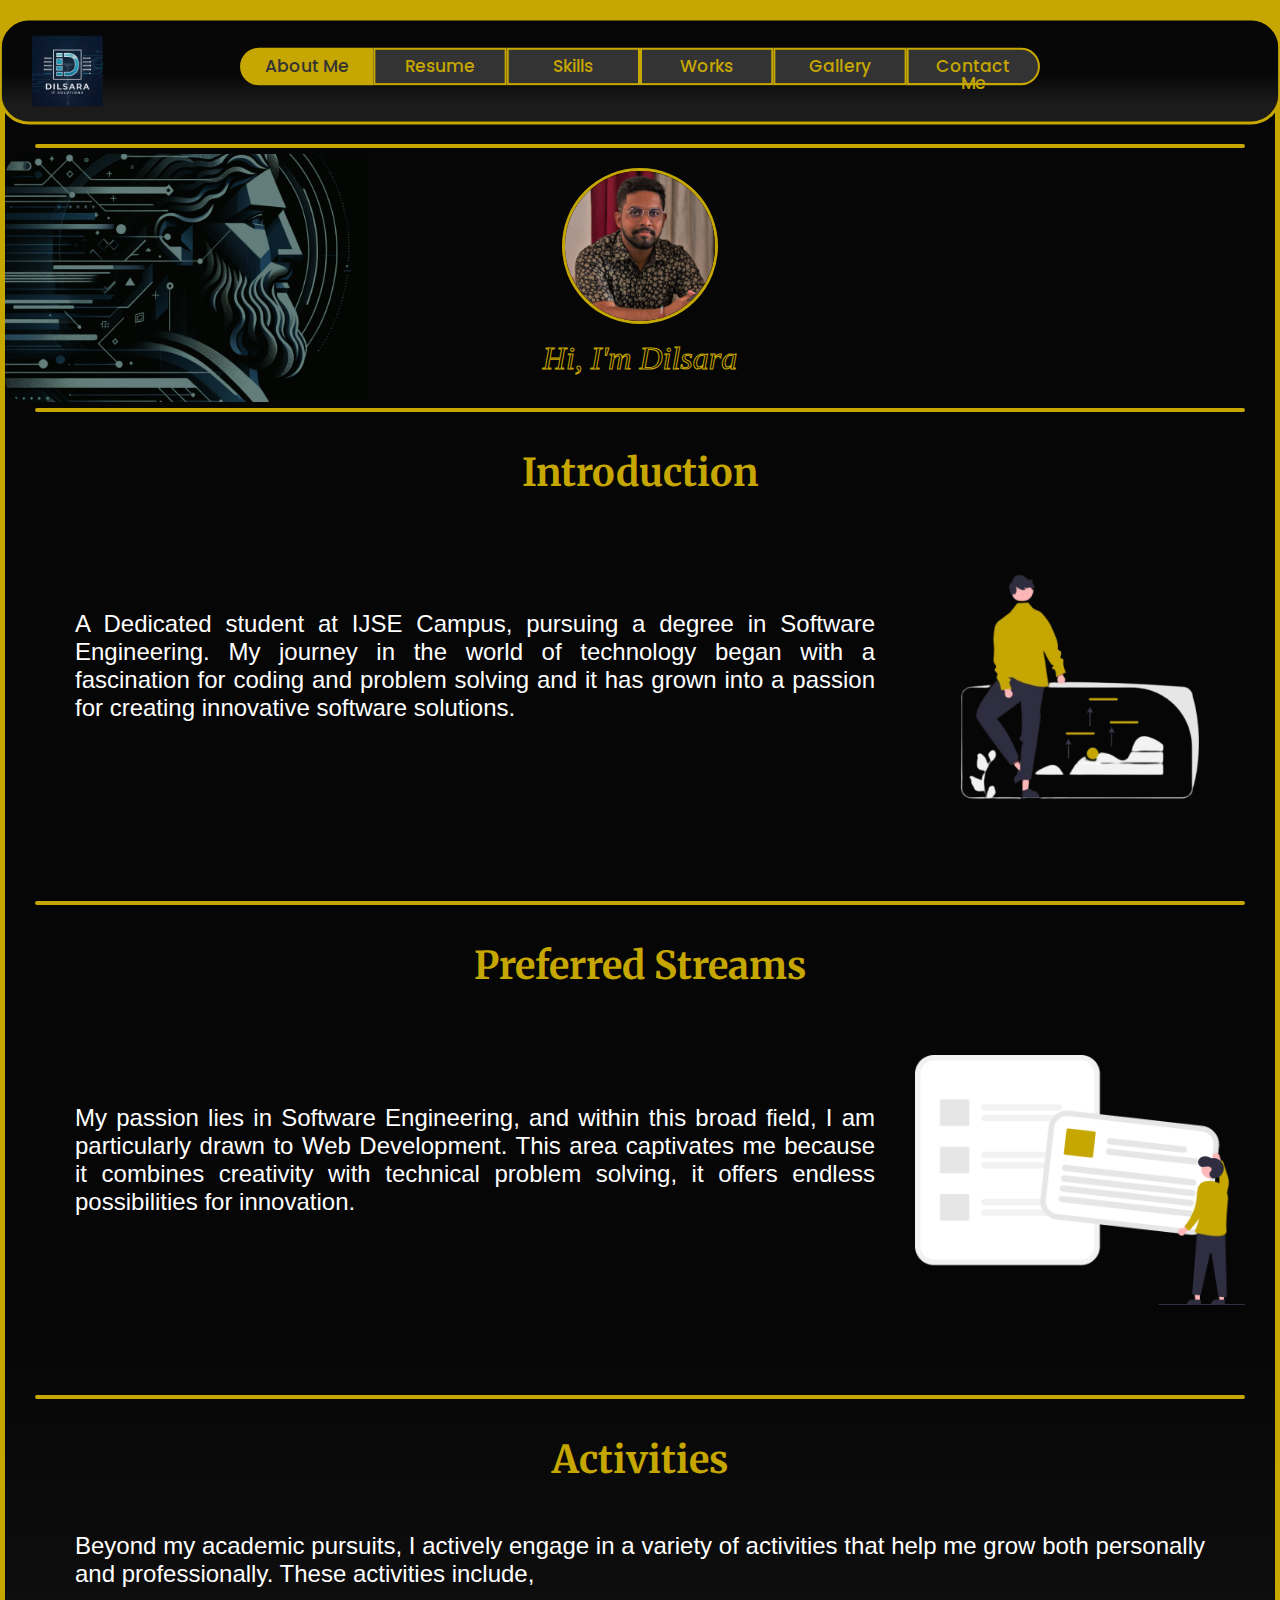
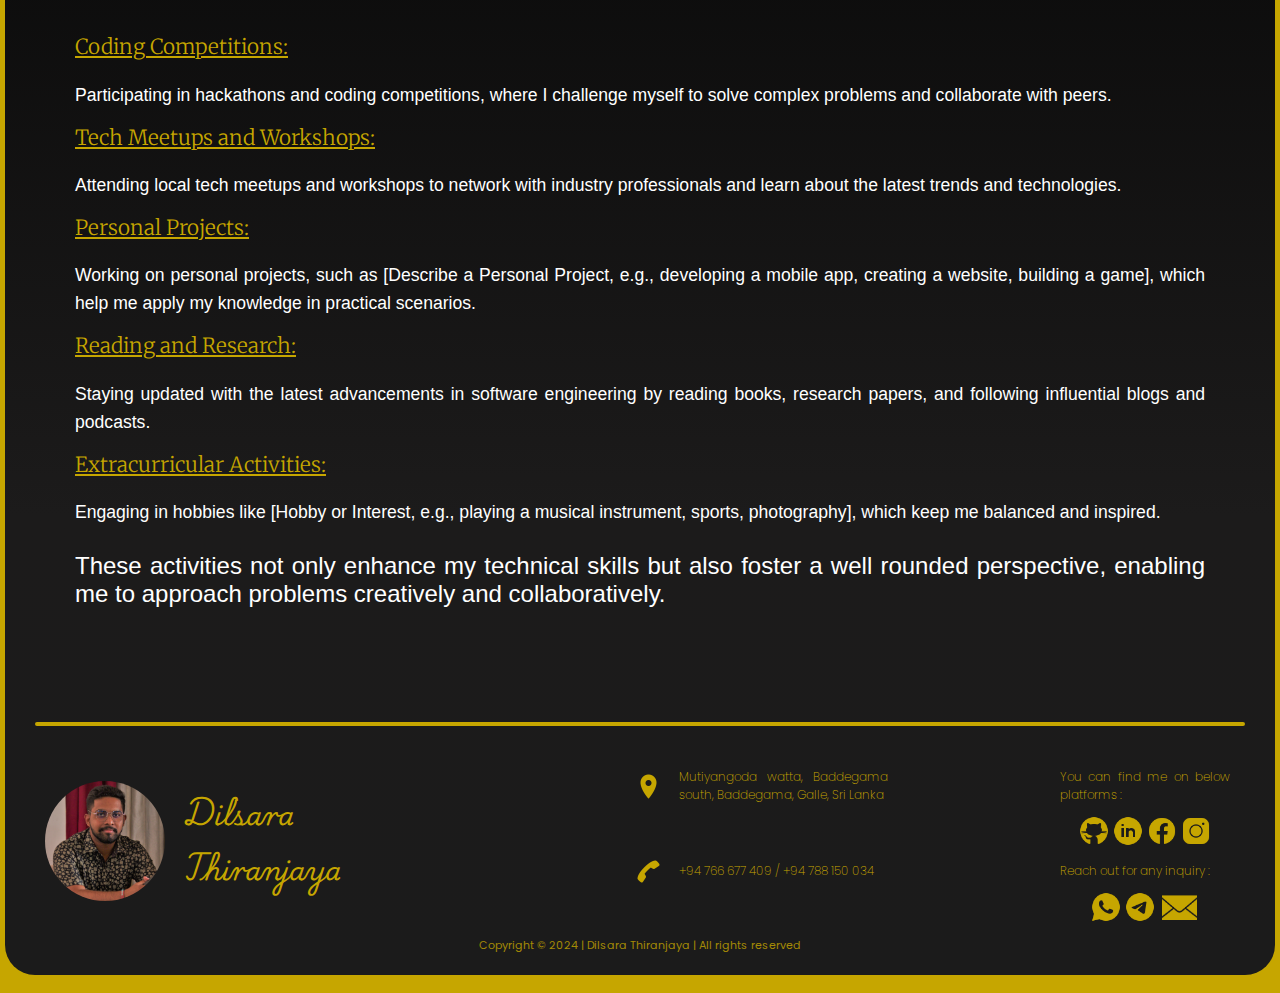
==== commit f512f621: "Updated" ====
--- a/pages/about-me.html
+++ b/pages/about-me.html
@@ -7,6 +7,7 @@
     <title>Dilsara Thiranjaya</title>
     <link rel="icon" href="/assets/images/Logo.jpeg">
     <link rel="stylesheet" href="/assets/css/about-me.css">
+    <link rel="stylesheet" href="/assets/css/common.css">
     <link rel="stylesheet" href="https://cdnjs.cloudflare.com/ajax/libs/font-awesome/6.0.0-beta3/css/all.min.css" />
     <link rel="preconnect" href="https://fonts.googleapis.com">
     <link rel="preconnect" href="https://fonts.gstatic.com" crossorigin>
@@ -63,6 +64,7 @@
                 <div class="profile-content">
                     <img id="profile-image" src="/assets/images/Profile-picture.png" alt="Profile-image">
                     <h1 id="profile-name">Hi, I'm Dilsara</h1>
+
                 </div>
             </section>
             <hr>
--- a/assets/css/about-me.css
+++ b/assets/css/about-me.css
@@ -1,104 +1,4 @@
-body {
-  margin: 0;
-  overflow-x: hidden;
-}
-
-.background {
-  background-color: #c6a600;
-  margin: 0;
-  padding: 18px 5px 18px 5px;
-}
-
-.content-bg {
-  height: 100%;
-  width: 100%;
-  background: linear-gradient(
-    to bottom,
-    #060606 51%,
-    #1c1b1b 82%,
-    #1b1b1b 100%
-  );
-  border-radius: 30px;
-  align-items: center;
-  justify-content: center;
-}
-
 /* ------------------------------- Header ------------------------------- */
-
-.header-box {
-  scale: 1.005;
-  height: 110px;
-  background: linear-gradient(
-    to bottom,
-    #060606 51%,
-    #1c1b1b 82%,
-    #1b1b1b 100%
-  );
-  border: 3px solid #c6a600;
-  border-radius: 30px;
-  display: flex;
-  align-items: center;
-  position: relative;
-  z-index: 10;
-}
-
-#header-logo {
-  height: 90px;
-  width: 90px;
-  padding-left: 50px;
-}
-
-.navigation-box {
-  margin: 0 auto;
-  position: absolute;
-  left: 50%;
-  transform: translateX(-50%);
-}
-
-.menu {
-  display: flex;
-  padding: 0;
-}
-
-.menu li {
-  list-style: none;
-  font-size: 20px;
-}
-
-.menu li a {
-  display: inline-block;
-  width: 120px;
-  height: 17.5px;
-  line-height: 17.5px;
-  text-align: center;
-  padding: 10px 20px;
-  background-color: #333333;
-  color: #c6a600;
-  border: 2px solid #c6a600;
-  font-family: "Poppins", sans-serif;
-  font-weight: 500;
-  text-decoration: none;
-  transition: 0.3s ease-in-out;
-}
-
-.left-menu-box {
-  border-radius: 30px 0px 0px 30px;
-}
-
-.right-menu-box {
-  border-radius: 0px 30px 30px 0px;
-}
-
-.middle-menu-box {
-  border-radius: 0px;
-}
-
-.menu li a:hover {
-  background-color: #ecc502;
-  color: #333333;
-  border-color: #ecc502;
-  box-shadow: #ecc502 0px 0px 10px;
-}
 
 #about-me {
   background-color: #c6a600;
@@ -116,70 +16,6 @@
 
 /* ===== Side Menu ===== */
 
-.burger {
-  color: #c6a600;
-  font-size: 32px;
-  scale: 1;
-  transition: scale 0.2s ease-in-out;
-}
-
-#burger-btn {
-  right: 35px;
-  opacity: 0%;
-}
-
-.burger:hover {
-  cursor: pointer;
-  color: #ecc502;
-  scale: 1.1;
-}
-
-button {
-  background-color: transparent;
-  position: absolute;
-  border: 0;
-}
-
-.menu-panel {
-  opacity: 0%;
-  height: 100vh;
-  width: 40vw;
-  background: linear-gradient(
-    to bottom,
-    #060606 51%,
-    #1c1b1b 82%,
-    #1b1b1b 100%
-  );
-  outline: 3px solid #c6a600;
-  border-radius: 30px;
-  position: fixed;
-  top: 0%;
-  right: -100%;
-  transition: right 0.5s ease;
-}
-
-.side-manu-navigation ul {
-  display: flex;
-  flex-direction: column;
-  row-gap: 20px;
-  margin-top: 150px;
-}
-
-.side-manu-navigation ul li a {
-  font-size: 18px;
-  color: #c6a600;
-  font-family: "Poppins", sans-serif;
-  font-weight: 500;
-  list-style: none;
-  text-decoration: none;
-}
-
-.side-menu-item:hover {
-  text-decoration: underline;
-  color: #ecc502;
-  cursor: pointer;
-}
-
 #about-me-side-menu {
   color: #ecc502;
   font-size: 20px;
@@ -190,24 +26,6 @@
   text-decoration: none;
   color: #ecc502;
   cursor: default;
-}
-
-.close {
-  color: #c6a600;
-  font-size: 28px;
-  margin: 15px;
-  rotate: 0deg;
-  transition: rotate 0.2s ease-in-out;
-}
-
-#close-btn {
-  right: 0%;
-}
-
-.close:hover {
-  cursor: pointer;
-  color: #ecc502;
-  rotate: 90deg;
 }
 
 /* ------------------------------- Profile ------------------------------- */
@@ -262,19 +80,6 @@
 
 /* ------------------------------- Content ------------------------------- */
 
-.content-box {
-  height: 100%;
-  width: 100%;
-}
-
-hr {
-  width: 95%;
-  border: 2px solid #c6a600;
-  border-radius: 30px;
-  margin-top: 20px;
-  margin-bottom: 20px;
-}
-
 .sub-content {
   display: flex;
   justify-content: center;
@@ -331,151 +136,63 @@
   padding-top: 10px;
 }
 
-/* ------------------------------- Footer ------------------------------- */
-
-.footer-box {
-  display: flex;
-  flex-direction: column;
-  align-items: center;
-  justify-content: center;
-  margin: 20px 20px 0px 20px;
-  padding: 10px 20px;
-}
-
-#copyright {
-  font-family: "Poppins", sans-serif;
-  font-weight: 400;
-  font-size: 15px;
-  opacity: 0.8;
-  text-align: center;
-  color: #c6a600;
-}
-
-.main-box {
-  display: flex;
-  width: 100%;
-  justify-content: space-between;
-  align-items: center;
-  padding: 0;
-}
-
-.left-side-box {
-  width: 550px;
-  display: flex;
-  justify-content: center;
-  align-items: center;
-  gap: 20px;
-}
-
-.middle-box {
-  width: 400px;
-}
-
-.right-side-box {
-  width: 190px;
-  margin-right: 10px;
-}
-
-.contact-content {
-  display: flex;
-  justify-content: flex-start;
-  align-items: center;
-  margin-bottom: 44px;
-  column-gap: 10px;
-}
-
-.contact-icon {
-  width: 30px;
-  height: 30px;
-  padding: 0px 10px;
-}
-
-.contact-text {
-  font-family: "Poppins", sans-serif;
-  font-weight: 200;
-  font-size: 15px;
-  text-align: justify;
-  color: #c6a600;
-}
-
-#footer-name {
-  font-family: "Playwrite CU", cursive;
-  font-weight: 600;
-  font-size: 30px;
-  color: #c6a600;
-}
-
-#footer-image {
-  width: 150px;
-  height: 150px;
-  border-radius: 180px;
-}
-
-#follow-me-text {
-  font-family: "Poppins", sans-serif;
-  font-weight: 200;
-  font-size: 15px;
-  text-align: justify;
-  color: #c6a600;
-  justify-self: flex-start;
-}
-
-.social-media {
-  width: 100%;
-  align-self: flex-end;
-  text-align: center;
-}
-
-.social-media-icon {
-  width: 40px;
-  height: 40px;
-}
-
-#email-icon {
-  height: 30px;
-  width: 40px;
-  padding: 5px;
-}
-
-.social-media a {
-  text-decoration: none;
-}
-
-.social-media-icon:hover {
-  transition: ease-in 0.3s;
-  transform: scale(1.2);
-}
-
 /* ------------------------------- Media Query ------------------------------- */
 
 @media screen and (min-width: 1440px) {
+  /* ===== Profile ===== */
+
+  .profile-image-box {
+    height: 248px;
+  }
+
+  .profile-content {
+    width: 200px;
+  }
+
+  #profile-image {
+    width: 170px;
+    height: 170px;
+  }
+
+  #profile-name {
+    width: 215px;
+    font-size: 35px;
+  }
+
+  #profile-side-art {
+    height: 275px;
+  }
+
+  /* ===== Content ===== */
+
+  .title-text {
+    font-size: 2.5rem;
+    padding-top: 10px;
+  }
+
+  .paragraph-text {
+    font-size: 1.6rem;
+  }
+
+  .side-img {
+    height: 350px;
+    width: 350px;
+  }
+
+  .main-text {
+    font-size: 1.6rem;
+  }
+
+  .sub-header {
+    font-size: 1.4rem;
+  }
+
+  .sub-text {
+    font-size: 1.2rem;
+  }
 }
 
 @media screen and (min-width: 1024px) and (max-width: 1439px) {
-  /* ===== Header ===== */
-
-  .header-box {
-    scale: 1.01;
-    height: 100px;
-  }
-
-  #header-logo {
-    height: 70px;
-    width: 70px;
-    padding-left: 30px;
-  }
-
-  .menu li {
-    font-size: 17px;
-  }
-
-  .menu li a {
-    width: 100px;
-    height: 16.5px;
-    line-height: 16.5px;
-    padding: 8px 14px;
-  }
-
   /* ===== Profile ===== */
 
   .profile-image-box {
@@ -492,7 +209,7 @@
   }
 
   #profile-name {
-    width: 180px;
+    width: 215px;
     font-size: 32px;
   }
 
@@ -527,95 +244,9 @@
   .sub-text {
     font-size: 1.1rem;
   }
-
-  /* ===== Footer ===== */
-
-  #copyright {
-    font-size: 11px;
-  }
-
-  .left-side-box {
-    width: 410px;
-    gap: 18px;
-  }
-
-  .middle-box {
-    width: 260px;
-  }
-
-  .contact-content {
-    margin-bottom: 34px;
-  }
-
-  .right-side-box {
-    width: 170px;
-    margin-right: 5px;
-  }
-
-  .contact-icon {
-    width: 25px;
-    height: 25px;
-    padding: 0px 8px;
-  }
-
-  .contact-text {
-    font-size: 12px;
-  }
-
-  #footer-name {
-    font-size: 25px;
-  }
-
-  #footer-image {
-    width: 120px;
-    height: 120px;
-  }
-
-  #follow-me-text {
-    font-size: 12px;
-  }
-
-  .social-media-icon {
-    width: 30px;
-    height: 30px;
-  }
-
-  #email-icon {
-    height: 25px;
-    width: 35px;
-    padding: 2.5px;
-  }
 }
 
 @media screen and (min-width: 768px) and (max-width: 1023px) {
-  .background {
-    padding: 15px 4px 15px 4px;
-  }
-
-  /* ===== Header ===== */
-
-  .header-box {
-    scale: 1.01;
-    height: 90px;
-  }
-
-  #header-logo {
-    height: 50px;
-    width: 50px;
-    padding-left: 25px;
-  }
-
-  .menu li {
-    font-size: 11px;
-  }
-
-  .menu li a {
-    width: 70px;
-    height: 14.5px;
-    line-height: 14.5px;
-    padding: 6px 12px;
-  }
-
   /* ===== Profile ===== */
 
   .profile-image-box {
@@ -628,7 +259,7 @@
   }
 
   #profile-name {
-    width: 165px;
+    width: 215px;
     font-size: 30px;
     margin: 6px;
   }
@@ -639,12 +270,6 @@
 
   /* ===== Content ===== */
 
-  hr {
-    border-width: 1px;
-    margin-top: 15px;
-    margin-bottom: 15px;
-  }
-
   .title-text {
     font-size: 2.2rem;
     padding-top: 8px;
@@ -671,118 +296,22 @@
   .sub-text {
     font-size: 0.9rem;
   }
-
-  /* ===== Footer ===== */
-
-  .footer-box {
-    margin: 10px;
-    padding: 10px 15px;
-  }
-
-  #copyright {
-    font-size: 10px;
-  }
-
-  .left-side-box {
-    width: 350px;
-    gap: 18px;
-  }
-
-  .middle-box {
-    width: 180px;
-  }
-
-  .contact-content {
-    margin-bottom: 24px;
-  }
-
-  .right-side-box {
-    width: 105px;
-    margin-right: 3px;
-  }
-
-  .contact-icon {
-    width: 15px;
-    height: 15px;
-    padding: 0px 8px;
-  }
-
-  .contact-text {
-    font-size: 8px;
-  }
-
-  #footer-name {
-    font-size: 20px;
-  }
-
-  #footer-image {
+}
+
+@media screen and (min-width: 425px) and (max-width: 767px) {
+  /* ===== Profile ===== */
+
+  .profile-image-box {
+    height: 160px;
+  }
+
+  #profile-image {
     width: 100px;
     height: 100px;
   }
 
-  #follow-me-text {
-    font-size: 8px;
-  }
-
-  .social-media-icon {
-    width: 20px;
-    height: 20px;
-  }
-
-  #email-icon {
-    height: 15px;
-    width: 20px;
-    padding: 2.5px;
-  }
-}
-
-@media screen and (min-width: 425px) and (max-width: 767px) {
-  .background {
-    padding: 15px 3px 15px 3px;
-  }
-
-  /* ===== Header ===== */
-
-  .header-box {
-    scale: 1.015;
-    height: 70px;
-  }
-
-  #header-logo {
-    height: 50px;
-    width: 50px;
-    padding-left: 40px;
-  }
-
-  .navigation-box {
-    display: none;
-  }
-
-  .menu-panel {
-    opacity: 100%;
-  }
-
-  .menu-panel.active {
-    right: 0%;
-  }
-
-  #burger-btn {
-    opacity: 100%;
-  }
-
-  /* ===== Profile ===== */
-
-  .profile-image-box {
-    height: 160px;
-  }
-
-  #profile-image {
-    width: 100px;
-    height: 100px;
-  }
-
-  #profile-name {
-    width: 150px;
+  #profile-name {
+    width: 215px;
     font-size: 26px;
     margin: 4px;
   }
@@ -792,12 +321,6 @@
   }
 
   /* ===== Content ===== */
-
-  hr {
-    border-width: 1px;
-    margin-top: 15px;
-    margin-bottom: 15px;
-  }
 
   .title-text {
     font-size: 1.8rem;
@@ -831,137 +354,16 @@
   .sub-text {
     font-size: 0.7rem;
   }
-
-  /* ===== Footer ===== */
-
-  .footer-box {
-    margin: 10px;
-    padding: 10px 15px;
-  }
-
-  .main-box {
-    flex-direction: column;
-  }
-
-  #copyright {
-    font-size: 8px;
-  }
-
-  .left-side-box {
-    width: 100%;
-    gap: 10px;
-  }
-
-  .middle-box {
-    width: 100%;
-    margin: 20px 0px;
-  }
-
-  .contact-content {
-    margin: 5px 10px;
-  }
-
-  .right-side-box {
-    width: 100%;
-    margin-bottom: 10px;
-  }
-
-  .contact-icon {
-    width: 15px;
-    height: 15px;
-  }
-
-  .contact-text {
-    font-size: 10px;
-  }
-
-  #footer-name {
-    font-size: 18px;
-  }
-
-  #footer-image {
-    width: 70px;
-    height: 70px;
-  }
-
-  #follow-me-text {
-    font-size: 10px;
-    text-align: center;
-  }
-
-  .social-media-icon {
-    width: 20px;
-    height: 20px;
-  }
-
-  #email-icon {
-    height: 15px;
-    width: 20px;
-    padding: 2.5px;
-  }
 }
 
 @media screen and (min-width: 375px) and (max-width: 424px) {
-  .background {
-    padding: 10px 3px 10px 3px;
-  }
-
+  
   /* ===== Header ===== */
-
-  .header-box {
-    scale: 1.02;
-    height: 60px;
-    border-radius: 20px;
-  }
-
-  #header-logo {
-    height: 40px;
-    width: 40px;
-    padding-left: 30px;
-  }
-
-  .navigation-box {
-    display: none;
-  }
-
-  .menu-panel {
-    opacity: 100%;
-  }
-
-  .menu-panel.active {
-    right: 0%;
-  }
-
-  #burger-btn {
-    opacity: 100%;
-    right: 30px;
-  }
-
-  .burger {
-    font-size: 30px;
-  }
-
-  .side-menu {
-    padding: 0px 0px 0px 20px;
-  }
-
-  .side-manu-navigation ul {
-    row-gap: 10px;
-    margin-top: 120px;
-  }
-
-  .side-manu-navigation ul li a {
-    font-size: 15px;
-  }
 
   #about-me-side-menu {
     font-size: 18px;
   }
 
-  .close {
-    font-size: 25px;
-  }
-
   /* ===== Profile ===== */
 
   .profile-image-box {
@@ -974,7 +376,7 @@
   }
 
   #profile-name {
-    width: 130px;
+    width: 215px;
     font-size: 24px;
     margin: 4px;
   }
@@ -984,12 +386,6 @@
   }
 
   /* ===== Content ===== */
-
-  hr {
-    border-width: 1px;
-    margin-top: 15px;
-    margin-bottom: 15px;
-  }
 
   .title-text {
     font-size: 1.6rem;
@@ -1023,138 +419,15 @@
   .sub-text {
     font-size: 0.6rem;
   }
-
-  /* ===== Footer ===== */
-
-  .footer-box {
-    margin: 8px;
-    padding: 10px 15px;
-  }
-
-  .main-box {
-    flex-direction: column;
-  }
-
-  #copyright {
-    font-size: 7px;
-  }
-
-  .left-side-box {
-    width: 100%;
-    gap: 8px;
-  }
-
-  .middle-box {
-    width: 100%;
-    margin: 20px 0px;
-  }
-
-  .contact-content {
-    margin: 5px 10px;
-  }
-
-  .right-side-box {
-    width: 100%;
-    margin-bottom: 10px;
-  }
-
-  .contact-icon {
-    width: 15px;
-    height: 15px;
-  }
-
-  .contact-text {
-    font-size: 9px;
-  }
-
-  #footer-name {
-    font-size: 15px;
-  }
-
-  #footer-image {
-    width: 70px;
-    height: 70px;
-  }
-
-  #follow-me-text {
-    font-size: 9px;
-    text-align: center;
-  }
-
-  .social-media-icon {
-    width: 20px;
-    height: 20px;
-  }
-
-  #email-icon {
-    height: 15px;
-    width: 20px;
-    padding: 2.5px;
-  }
 }
 
 @media screen and (min-width: 320px) and (max-width: 374px) {
-  .background {
-    padding: 5px 2px 5px 2px;
-  }
-
   /* ===== Header ===== */
-
-  .header-box {
-    scale: 1.022;
-    height: 50px;
-    border-radius: 20px;
-    border-width: 3px;
-  }
-
-  #header-logo {
-    height: 40px;
-    width: 40px;
-    padding-left: 20px;
-  }
-
-  .navigation-box {
-    display: none;
-  }
-
-  .menu-panel {
-    opacity: 100%;
-  }
-
-  .menu-panel.active {
-    right: 0%;
-  }
-
-  #burger-btn {
-    opacity: 100%;
-    right: 20px;
-  }
-
-  .burger {
-    font-size: 28px;
-  }
-
-  .side-menu {
-    padding: 0px 0px 0px 20px;
-  }
-
-  .side-manu-navigation ul {
-    row-gap: 10px;
-    margin-top: 120px;
-  }
-
-  .side-manu-navigation ul li a {
-    font-size: 13px;
-  }
 
   #about-me-side-menu {
     font-size: 16px;
   }
 
-  .close {
-    font-size: 23px;
-  }
-
   /* ===== Profile ===== */
 
   .profile-image-box {
@@ -1167,7 +440,7 @@
   }
 
   #profile-name {
-    width: 130px;
+    width: 215px;
     font-size: 24px;
     margin: 4px;
   }
@@ -1177,12 +450,6 @@
   }
 
   /* ===== Content ===== */
-
-  hr {
-    border-width: 1px;
-    margin-top: 15px;
-    margin-bottom: 15px;
-  }
 
   .title-text {
     font-size: 1.6rem;
@@ -1216,138 +483,15 @@
   .sub-text {
     font-size: 0.6rem;
   }
-
-  /* ===== Footer ===== */
-
-  .footer-box {
-    margin: 8px;
-    padding: 10px 15px;
-  }
-
-  .main-box {
-    flex-direction: column;
-  }
-
-  #copyright {
-    font-size: 7px;
-  }
-
-  .left-side-box {
-    width: 100%;
-    gap: 8px;
-  }
-
-  .middle-box {
-    width: 100%;
-    margin: 15px 0px;
-  }
-
-  .contact-content {
-    margin: 5px 10px;
-  }
-
-  .right-side-box {
-    width: 100%;
-    margin-bottom: 10px;
-  }
-
-  .contact-icon {
-    width: 15px;
-    height: 15px;
-  }
-
-  .contact-text {
-    font-size: 9px;
-  }
-
-  #footer-name {
-    font-size: 15px;
-  }
-
-  #footer-image {
-    width: 70px;
-    height: 70px;
-  }
-
-  #follow-me-text {
-    font-size: 9px;
-    text-align: center;
-  }
-
-  .social-media-icon {
-    width: 20px;
-    height: 20px;
-  }
-
-  #email-icon {
-    height: 15px;
-    width: 20px;
-    padding: 2.5px;
-  }
-}
-
-@media screen and (max-width: 323px) {
-  .background {
-    padding: 5px 2px 5px 2px;
-  }
-
+}
+
+@media screen and (max-width: 319px) {
   /* ===== Header ===== */
-
-  .header-box {
-    scale: 1.022;
-    height: 50px;
-    border-radius: 20px;
-    border-width: 2px;
-  }
-
-  #header-logo {
-    height: 40px;
-    width: 40px;
-    padding-left: 20px;
-  }
-
-  .navigation-box {
-    display: none;
-  }
-
-  .menu-panel {
-    opacity: 100%;
-  }
-
-  .menu-panel.active {
-    right: 0%;
-  }
-
-  #burger-btn {
-    opacity: 100%;
-    right: 20px;
-  }
-
-  .burger {
-    font-size: 28px;
-  }
-
-  .side-menu {
-    padding: 0px 0px 0px 20px;
-  }
-
-  .side-manu-navigation ul {
-    row-gap: 10px;
-    margin-top: 120px;
-  }
-
-  .side-manu-navigation ul li a {
-    font-size: 13px;
-  }
 
   #about-me-side-menu {
     font-size: 16px;
   }
 
-  .close {
-    font-size: 23px;
-  }
-
   /* ===== Profile ===== */
 
   .profile-image-box {
@@ -1360,7 +504,7 @@
   }
 
   #profile-name {
-    width: 130px;
+    width: 215px;
     font-size: 24px;
     margin: 4px;
   }
@@ -1370,12 +514,6 @@
   }
 
   /* ===== Content ===== */
-
-  hr {
-    border-width: 1px;
-    margin-top: 15px;
-    margin-bottom: 15px;
-  }
 
   .title-text {
     font-size: 1.6rem;
@@ -1409,72 +547,4 @@
   .sub-text {
     font-size: 0.6rem;
   }
-
-  /* ===== Footer ===== */
-
-  .footer-box {
-    margin: 8px;
-    padding: 10px 15px;
-  }
-
-  .main-box {
-    flex-direction: column;
-  }
-
-  #copyright {
-    font-size: 7px;
-  }
-
-  .left-side-box {
-    width: 100%;
-    gap: 8px;
-  }
-
-  .middle-box {
-    width: 100%;
-    margin: 15px 0px;
-  }
-
-  .contact-content {
-    margin: 5px 10px;
-  }
-
-  .right-side-box {
-    width: 100%;
-    margin-bottom: 10px;
-  }
-
-  .contact-icon {
-    width: 15px;
-    height: 15px;
-  }
-
-  .contact-text {
-    font-size: 9px;
-  }
-
-  #footer-name {
-    font-size: 15px;
-  }
-
-  #footer-image {
-    width: 70px;
-    height: 70px;
-  }
-
-  #follow-me-text {
-    font-size: 9px;
-    text-align: center;
-  }
-
-  .social-media-icon {
-    width: 20px;
-    height: 20px;
-  }
-
-  #email-icon {
-    height: 15px;
-    width: 20px;
-    padding: 2.5px;
-  }
-}
+}
--- a/assets/css/common.css
+++ b/assets/css/common.css
@@ -0,0 +1,1094 @@
+body {
+  margin: 0;
+  overflow-x: hidden;
+}
+
+.background {
+  background-color: #c6a600;
+  margin: 0;
+  padding: 18px 5px 18px 5px;
+}
+
+.content-bg {
+  height: 100%;
+  width: 100%;
+  background: linear-gradient(
+    to bottom,
+    #060606 51%,
+    #1c1b1b 82%,
+    #1b1b1b 100%
+  );
+  border-radius: 30px;
+  align-items: center;
+  justify-content: center;
+}
+
+hr {
+  width: 95%;
+  border: 2px solid #c6a600;
+  border-radius: 30px;
+  margin-top: 20px;
+  margin-bottom: 20px;
+}
+
+/* ------------------------------- Header ------------------------------- */
+
+.header-box {
+  scale: 1.005;
+  height: 110px;
+  background: linear-gradient(
+    to bottom,
+    #060606 51%,
+    #1c1b1b 82%,
+    #1b1b1b 100%
+  );
+  border: 3px solid #c6a600;
+  border-radius: 30px;
+  display: flex;
+  align-items: center;
+  position: relative;
+  z-index: 10;
+}
+
+#header-logo {
+  height: 90px;
+  width: 90px;
+  padding-left: 50px;
+}
+
+.navigation-box {
+  margin: 0 auto;
+  position: absolute;
+  left: 50%;
+  transform: translateX(-50%);
+}
+
+.menu {
+  display: flex;
+  padding: 0;
+}
+
+.menu li {
+  list-style: none;
+  font-size: 20px;
+}
+
+.menu li a {
+  display: inline-block;
+  width: 120px;
+  height: 17.5px;
+  line-height: 17.5px;
+  text-align: center;
+  padding: 10px 20px;
+  background-color: #333333;
+  color: #c6a600;
+  border: 2px solid #c6a600;
+  font-family: "Poppins", sans-serif;
+  font-weight: 500;
+  text-decoration: none;
+  transition: 0.3s ease-in-out;
+}
+
+.left-menu-box {
+  border-radius: 30px 0px 0px 30px;
+}
+
+.right-menu-box {
+  border-radius: 0px 30px 30px 0px;
+}
+
+.middle-menu-box {
+  border-radius: 0px;
+}
+
+.menu li a:hover {
+  background-color: #ecc502;
+  color: #333333;
+  border-color: #ecc502;
+  box-shadow: #ecc502 0px 0px 10px;
+}
+
+/* ===== Side Menu ===== */
+
+.burger {
+  color: #c6a600;
+  font-size: 32px;
+  scale: 1;
+  transition: scale 0.2s ease-in-out;
+}
+
+#burger-btn {
+  right: 35px;
+  opacity: 0%;
+  background-color: transparent;
+  position: absolute;
+  border: 0;
+}
+
+.burger:hover {
+  cursor: pointer;
+  color: #ecc502;
+  scale: 1.1;
+}
+
+.menu-panel {
+  display: none;
+  height: 100vh;
+  width: 40vw;
+  background: linear-gradient(
+    to bottom,
+    #060606 51%,
+    #1c1b1b 82%,
+    #1b1b1b 100%
+  );
+  outline: 3px solid #c6a600;
+  border-radius: 30px;
+  position: fixed;
+  top: 0%;
+  right: -100%;
+  transition: right 0.5s ease;
+}
+
+.side-manu-navigation ul {
+  display: flex;
+  flex-direction: column;
+  row-gap: 20px;
+  margin-top: 150px;
+}
+
+.side-manu-navigation ul li a {
+  font-size: 18px;
+  color: #c6a600;
+  font-family: "Poppins", sans-serif;
+  font-weight: 500;
+  list-style: none;
+  text-decoration: none;
+}
+
+.side-menu-item:hover {
+  text-decoration: underline;
+  color: #ecc502;
+  cursor: pointer;
+}
+
+.close {
+  color: #c6a600;
+  font-size: 28px;
+  margin: 15px;
+  rotate: 0deg;
+  transition: rotate 0.2s ease-in-out;
+}
+
+#close-btn {
+  right: 0%;
+  background-color: transparent;
+  position: absolute;
+  border: 0;
+}
+
+.close:hover {
+  cursor: pointer;
+  color: #ecc502;
+  rotate: 90deg;
+}
+
+/* ------------------------------- Footer ------------------------------- */
+
+.footer-box {
+  display: flex;
+  flex-direction: column;
+  align-items: center;
+  justify-content: center;
+  margin: 20px 20px 0px 20px;
+  padding: 10px 20px;
+}
+
+#copyright {
+  font-family: "Poppins", sans-serif;
+  font-weight: 400;
+  font-size: 15px;
+  opacity: 0.8;
+  text-align: center;
+  color: #c6a600;
+}
+
+.main-box {
+  display: flex;
+  width: 100%;
+  justify-content: space-between;
+  align-items: center;
+  padding: 0;
+}
+
+.left-side-box {
+  width: 550px;
+  display: flex;
+  justify-content: center;
+  align-items: center;
+  gap: 20px;
+}
+
+.middle-box {
+  width: 400px;
+}
+
+.right-side-box {
+  width: 190px;
+  margin-right: 10px;
+}
+
+.contact-content {
+  display: flex;
+  justify-content: flex-start;
+  align-items: center;
+  margin-bottom: 44px;
+  column-gap: 10px;
+}
+
+.contact-icon {
+  width: 30px;
+  height: 30px;
+  padding: 0px 10px;
+}
+
+.contact-text {
+  font-family: "Poppins", sans-serif;
+  font-weight: 200;
+  font-size: 15px;
+  text-align: justify;
+  color: #c6a600;
+}
+
+#footer-name {
+  font-family: "Playwrite CU", cursive;
+  font-weight: 600;
+  font-size: 30px;
+  color: #c6a600;
+}
+
+#footer-image {
+  width: 150px;
+  height: 150px;
+  border-radius: 180px;
+}
+
+#follow-me-text {
+  font-family: "Poppins", sans-serif;
+  font-weight: 200;
+  font-size: 15px;
+  text-align: justify;
+  color: #c6a600;
+  justify-self: flex-start;
+}
+
+.social-media {
+  width: 100%;
+  align-self: flex-end;
+  text-align: center;
+}
+
+.social-media-icon {
+  width: 40px;
+  height: 40px;
+}
+
+#email-icon {
+  height: 30px;
+  width: 40px;
+  padding: 5px;
+}
+
+.social-media a {
+  text-decoration: none;
+}
+
+.social-media-icon:hover {
+  transition: ease-in 0.3s;
+  transform: scale(1.2);
+}
+
+/* ------------------------------- Media Query ------------------------------- */
+
+@media screen and (min-width: 1440px) {
+  /* ===== Header ===== */
+
+  .header-box {
+    scale: 1.005;
+    height: 110px;
+  }
+
+  #header-logo {
+    height: 90px;
+    width: 90px;
+    padding-left: 50px;
+  }
+
+  .menu li {
+    font-size: 20px;
+  }
+
+  .menu li a {
+    width: 120px;
+    height: 17.5px;
+    line-height: 17.5px;
+    padding: 10px 20px;
+  }
+
+  /* ===== Footer ===== */
+
+  #copyright {
+    font-size: 15px;
+  }
+
+  .left-side-box {
+    width: 550px;
+    gap: 20px;
+  }
+
+  .middle-box {
+    width: 400px;
+  }
+
+  .contact-content {
+    margin-bottom: 44px;
+  }
+
+  .right-side-box {
+    width: 190px;
+    margin-right: 10px;
+  }
+
+  .contact-icon {
+    width: 30px;
+    height: 30px;
+    padding: 0px 10px;
+  }
+
+  .contact-text {
+    font-size: 15px;
+  }
+
+  #footer-name {
+    font-size: 30px;
+  }
+
+  #footer-image {
+    width: 150px;
+    height: 150px;
+  }
+
+  #follow-me-text {
+    font-size: 15px;
+  }
+
+  .social-media-icon {
+    width: 40px;
+    height: 40px;
+  }
+
+  #email-icon {
+    height: 30px;
+    width: 40px;
+    padding: 5px;
+  }
+}
+
+@media screen and (min-width: 1024px) and (max-width: 1439px) {
+  /* ===== Header ===== */
+
+  .header-box {
+    scale: 1.01;
+    height: 100px;
+  }
+
+  #header-logo {
+    height: 70px;
+    width: 70px;
+    padding-left: 30px;
+  }
+
+  .menu li {
+    font-size: 17px;
+  }
+
+  .menu li a {
+    width: 100px;
+    height: 16.5px;
+    line-height: 16.5px;
+    padding: 8px 14px;
+  }
+
+  /* ===== Footer ===== */
+
+  #copyright {
+    font-size: 11px;
+  }
+
+  .left-side-box {
+    width: 410px;
+    gap: 18px;
+  }
+
+  .middle-box {
+    width: 260px;
+  }
+
+  .contact-content {
+    margin-bottom: 34px;
+  }
+
+  .right-side-box {
+    width: 170px;
+    margin-right: 5px;
+  }
+
+  .contact-icon {
+    width: 25px;
+    height: 25px;
+    padding: 0px 8px;
+  }
+
+  .contact-text {
+    font-size: 12px;
+  }
+
+  #footer-name {
+    font-size: 25px;
+  }
+
+  #footer-image {
+    width: 120px;
+    height: 120px;
+  }
+
+  #follow-me-text {
+    font-size: 12px;
+  }
+
+  .social-media-icon {
+    width: 30px;
+    height: 30px;
+  }
+
+  #email-icon {
+    height: 25px;
+    width: 35px;
+    padding: 2.5px;
+  }
+}
+
+@media screen and (min-width: 768px) and (max-width: 1023px) {
+  .background {
+    padding: 15px 4px 15px 4px;
+  }
+
+  /* ===== Header ===== */
+
+  .header-box {
+    scale: 1.01;
+    height: 90px;
+  }
+
+  #header-logo {
+    height: 50px;
+    width: 50px;
+    padding-left: 25px;
+  }
+
+  .menu li {
+    font-size: 11px;
+  }
+
+  .menu li a {
+    width: 70px;
+    height: 14.5px;
+    line-height: 14.5px;
+    padding: 6px 12px;
+  }
+
+  /* ===== Content ===== */
+
+  hr {
+    border-width: 1px;
+    margin-top: 15px;
+    margin-bottom: 15px;
+  }
+
+  /* ===== Footer ===== */
+
+  .footer-box {
+    margin: 10px;
+    padding: 10px 15px;
+  }
+
+  #copyright {
+    font-size: 10px;
+  }
+
+  .left-side-box {
+    width: 350px;
+    gap: 18px;
+  }
+
+  .middle-box {
+    width: 180px;
+  }
+
+  .contact-content {
+    margin-bottom: 24px;
+  }
+
+  .right-side-box {
+    width: 105px;
+    margin-right: 3px;
+  }
+
+  .contact-icon {
+    width: 15px;
+    height: 15px;
+    padding: 0px 8px;
+  }
+
+  .contact-text {
+    font-size: 8px;
+  }
+
+  #footer-name {
+    font-size: 20px;
+  }
+
+  #footer-image {
+    width: 100px;
+    height: 100px;
+  }
+
+  #follow-me-text {
+    font-size: 8px;
+  }
+
+  .social-media-icon {
+    width: 20px;
+    height: 20px;
+  }
+
+  #email-icon {
+    height: 15px;
+    width: 20px;
+    padding: 2.5px;
+  }
+}
+
+@media screen and (min-width: 425px) and (max-width: 767px) {
+  .background {
+    padding: 15px 3px 15px 3px;
+  }
+
+  /* ===== Header ===== */
+
+  .header-box {
+    scale: 1.015;
+    height: 70px;
+  }
+
+  #header-logo {
+    height: 50px;
+    width: 50px;
+    padding-left: 40px;
+  }
+
+  .navigation-box {
+    display: none;
+  }
+
+  .menu-panel.active {
+    display: block;
+    right: 0%;
+  }
+
+  #burger-btn {
+    opacity: 100%;
+  }
+
+  /* ===== Content ===== */
+
+  hr {
+    border-width: 1px;
+    margin-top: 15px;
+    margin-bottom: 15px;
+  }
+
+  /* ===== Footer ===== */
+
+  .footer-box {
+    margin: 10px;
+    padding: 10px 15px;
+  }
+
+  .main-box {
+    flex-direction: column;
+  }
+
+  #copyright {
+    font-size: 8px;
+  }
+
+  .left-side-box {
+    width: 100%;
+    gap: 10px;
+  }
+
+  .middle-box {
+    width: 100%;
+    margin: 20px 0px;
+  }
+
+  .contact-content {
+    margin: 5px 10px;
+  }
+
+  .right-side-box {
+    width: 100%;
+    margin-bottom: 10px;
+  }
+
+  .contact-icon {
+    width: 15px;
+    height: 15px;
+  }
+
+  .contact-text {
+    font-size: 10px;
+  }
+
+  #footer-name {
+    font-size: 18px;
+  }
+
+  #footer-image {
+    width: 70px;
+    height: 70px;
+  }
+
+  #follow-me-text {
+    font-size: 10px;
+    text-align: center;
+  }
+
+  .social-media-icon {
+    width: 20px;
+    height: 20px;
+  }
+
+  #email-icon {
+    height: 15px;
+    width: 20px;
+    padding: 2.5px;
+  }
+}
+
+@media screen and (min-width: 375px) and (max-width: 424px) {
+  .background {
+    padding: 10px 3px 10px 3px;
+  }
+
+  /* ===== Header ===== */
+
+  .header-box {
+    scale: 1.02;
+    height: 60px;
+    border-radius: 20px;
+  }
+
+  #header-logo {
+    height: 40px;
+    width: 40px;
+    padding-left: 30px;
+  }
+
+  .navigation-box {
+    display: none;
+  }
+
+  .menu-panel {
+    border-radius: 20px;
+  }
+
+  .menu-panel.active {
+    display: block;
+    right: 0%;
+  }
+
+  #burger-btn {
+    opacity: 100%;
+    right: 30px;
+  }
+
+  .burger {
+    font-size: 30px;
+  }
+
+  .side-menu {
+    padding: 0px 0px 0px 20px;
+  }
+
+  .side-manu-navigation ul {
+    row-gap: 10px;
+    margin-top: 120px;
+  }
+
+  .side-manu-navigation ul li a {
+    font-size: 15px;
+  }
+
+  .close {
+    font-size: 25px;
+  }
+
+  /* ===== Content ===== */
+
+  hr {
+    border-width: 1px;
+    margin-top: 15px;
+    margin-bottom: 15px;
+  }
+
+  /* ===== Footer ===== */
+
+  .footer-box {
+    margin: 8px;
+    padding: 10px 15px;
+  }
+
+  .main-box {
+    flex-direction: column;
+  }
+
+  #copyright {
+    font-size: 7px;
+  }
+
+  .left-side-box {
+    width: 100%;
+    gap: 8px;
+  }
+
+  .middle-box {
+    width: 100%;
+    margin: 20px 0px;
+  }
+
+  .contact-content {
+    margin: 5px 10px;
+  }
+
+  .right-side-box {
+    width: 100%;
+    margin-bottom: 10px;
+  }
+
+  .contact-icon {
+    width: 15px;
+    height: 15px;
+  }
+
+  .contact-text {
+    font-size: 9px;
+  }
+
+  #footer-name {
+    font-size: 15px;
+  }
+
+  #footer-image {
+    width: 70px;
+    height: 70px;
+  }
+
+  #follow-me-text {
+    font-size: 9px;
+    text-align: center;
+  }
+
+  .social-media-icon {
+    width: 20px;
+    height: 20px;
+  }
+
+  #email-icon {
+    height: 15px;
+    width: 20px;
+    padding: 2.5px;
+  }
+}
+
+@media screen and (min-width: 320px) and (max-width: 374px) {
+  .background {
+    padding: 5px 2px 5px 2px;
+  }
+
+  /* ===== Header ===== */
+
+  .header-box {
+    scale: 1.022;
+    height: 50px;
+    border-radius: 20px;
+    border-width: 3px;
+  }
+
+  #header-logo {
+    height: 40px;
+    width: 40px;
+    padding-left: 20px;
+  }
+
+  .navigation-box {
+    display: none;
+  }
+
+  .menu-panel {
+    border-radius: 20px;
+  }
+
+  .menu-panel.active {
+    display: block;
+    right: 0%;
+  }
+
+  #burger-btn {
+    opacity: 100%;
+    right: 20px;
+  }
+
+  .burger {
+    font-size: 28px;
+  }
+
+  .side-menu {
+    padding: 0px 0px 0px 20px;
+  }
+
+  .side-manu-navigation ul {
+    row-gap: 10px;
+    margin-top: 120px;
+  }
+
+  .side-manu-navigation ul li a {
+    font-size: 13px;
+  }
+
+  .close {
+    font-size: 23px;
+  }
+
+  /* ===== Content ===== */
+
+  hr {
+    border-width: 1px;
+    margin-top: 15px;
+    margin-bottom: 15px;
+  }
+
+  /* ===== Footer ===== */
+
+  .footer-box {
+    margin: 8px;
+    padding: 10px 15px;
+  }
+
+  .main-box {
+    flex-direction: column;
+  }
+
+  #copyright {
+    font-size: 7px;
+  }
+
+  .left-side-box {
+    width: 100%;
+    gap: 8px;
+  }
+
+  .middle-box {
+    width: 100%;
+    margin: 15px 0px;
+  }
+
+  .contact-content {
+    margin: 5px 10px;
+  }
+
+  .right-side-box {
+    width: 100%;
+    margin-bottom: 10px;
+  }
+
+  .contact-icon {
+    width: 15px;
+    height: 15px;
+  }
+
+  .contact-text {
+    font-size: 9px;
+  }
+
+  #footer-name {
+    font-size: 15px;
+  }
+
+  #footer-image {
+    width: 70px;
+    height: 70px;
+  }
+
+  #follow-me-text {
+    font-size: 9px;
+    text-align: center;
+  }
+
+  .social-media-icon {
+    width: 20px;
+    height: 20px;
+  }
+
+  #email-icon {
+    height: 15px;
+    width: 20px;
+    padding: 2.5px;
+  }
+}
+
+@media screen and (max-width: 319px) {
+  .background {
+    padding: 5px 2px 5px 2px;
+  }
+
+  /* ===== Header ===== */
+
+  .header-box {
+    scale: 1.022;
+    height: 50px;
+    border-radius: 20px;
+    border-width: 2px;
+  }
+
+  #header-logo {
+    height: 40px;
+    width: 40px;
+    padding-left: 20px;
+  }
+
+  .navigation-box {
+    display: none;
+  }
+
+  .menu-panel {
+    border-radius: 20px;
+  }
+
+  .menu-panel.active {
+    right: 0%;
+    display: block;
+  }
+
+  #burger-btn {
+    opacity: 100%;
+    right: 20px;
+  }
+
+  .burger {
+    font-size: 28px;
+  }
+
+  .side-menu {
+    padding: 0px 0px 0px 20px;
+  }
+
+  .side-manu-navigation ul {
+    row-gap: 10px;
+    margin-top: 120px;
+  }
+
+  .side-manu-navigation ul li a {
+    font-size: 13px;
+  }
+
+  .close {
+    font-size: 23px;
+  }
+
+  /* ===== Content ===== */
+
+  hr {
+    border-width: 1px;
+    margin-top: 15px;
+    margin-bottom: 15px;
+  }
+
+  /* ===== Footer ===== */
+
+  .footer-box {
+    margin: 8px;
+    padding: 10px 15px;
+  }
+
+  .main-box {
+    flex-direction: column;
+  }
+
+  #copyright {
+    font-size: 7px;
+  }
+
+  .left-side-box {
+    width: 100%;
+    gap: 8px;
+  }
+
+  .middle-box {
+    width: 100%;
+    margin: 15px 0px;
+  }
+
+  .contact-content {
+    margin: 5px 10px;
+  }
+
+  .right-side-box {
+    width: 100%;
+    margin-bottom: 10px;
+  }
+
+  .contact-icon {
+    width: 15px;
+    height: 15px;
+  }
+
+  .contact-text {
+    font-size: 9px;
+  }
+
+  #footer-name {
+    font-size: 15px;
+  }
+
+  #footer-image {
+    width: 70px;
+    height: 70px;
+  }
+
+  #follow-me-text {
+    font-size: 9px;
+    text-align: center;
+  }
+
+  .social-media-icon {
+    width: 20px;
+    height: 20px;
+  }
+
+  #email-icon {
+    height: 15px;
+    width: 20px;
+    padding: 2.5px;
+  }
+}
